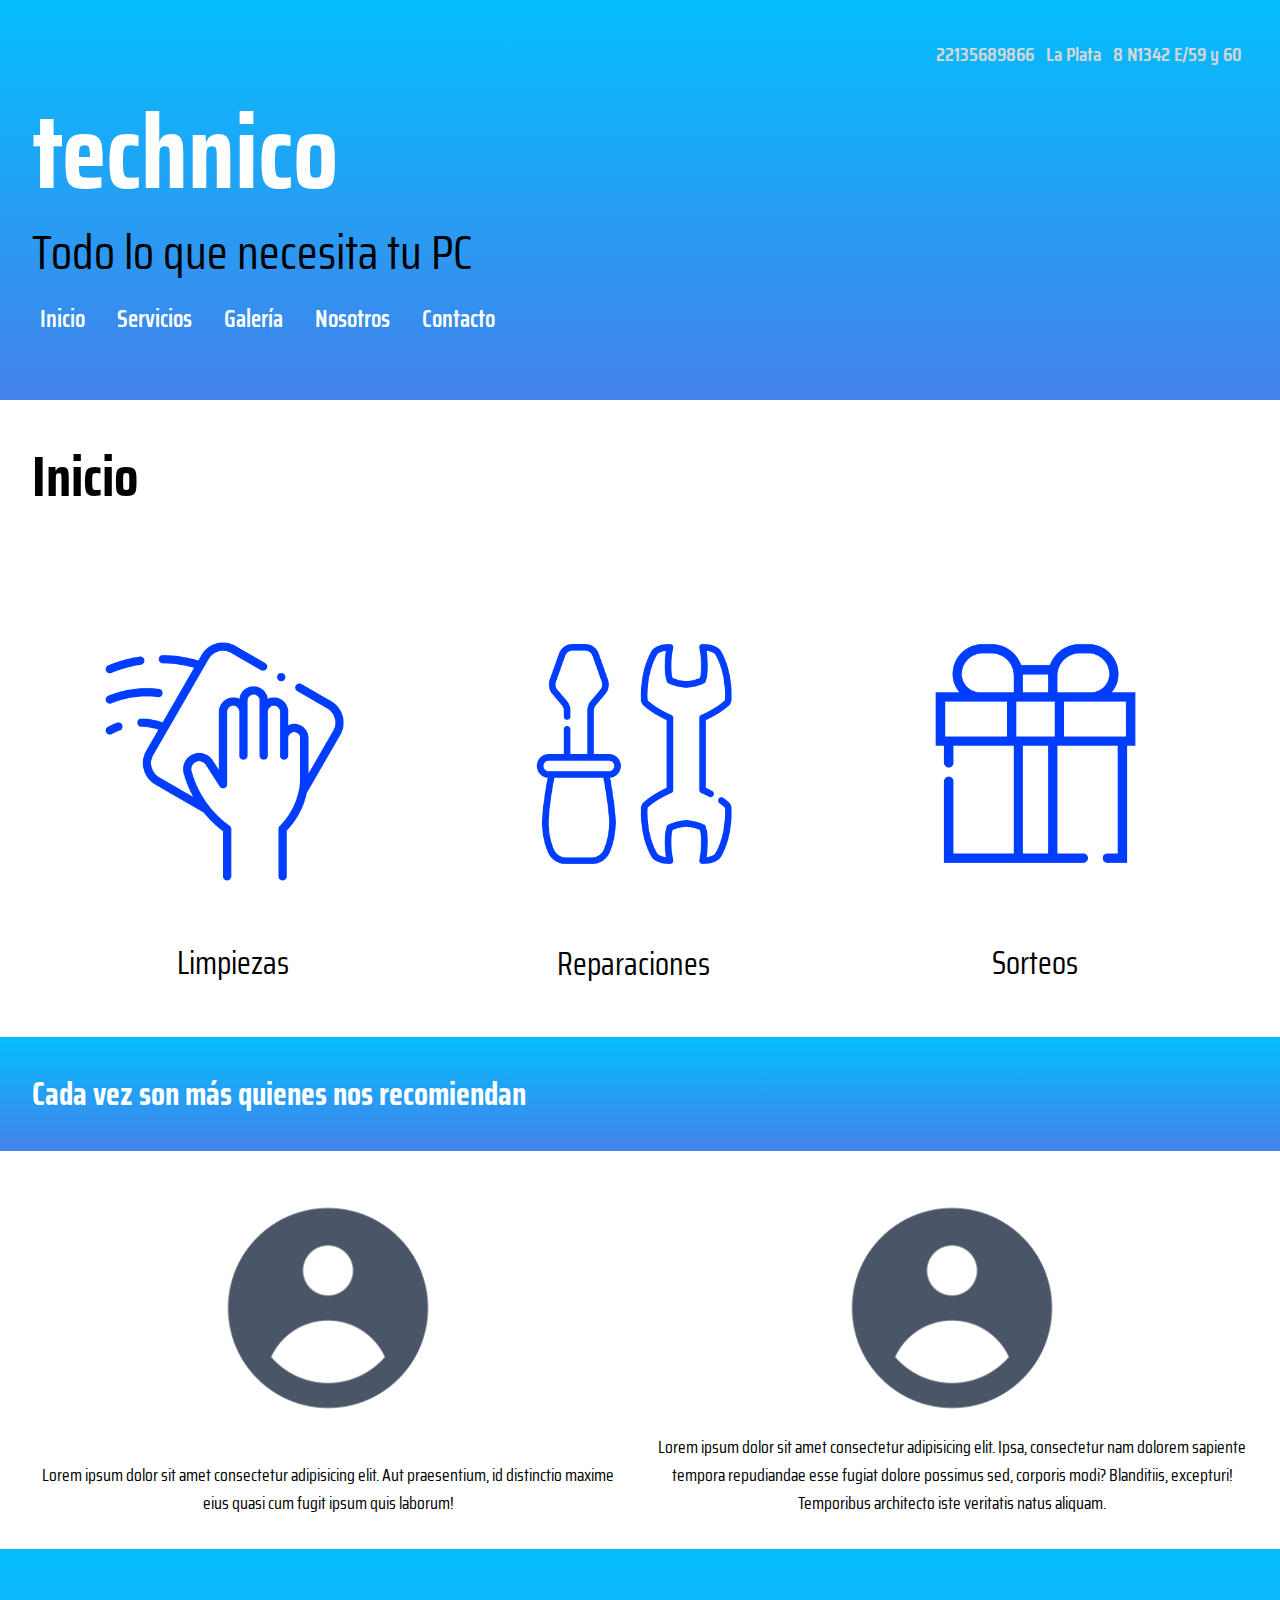
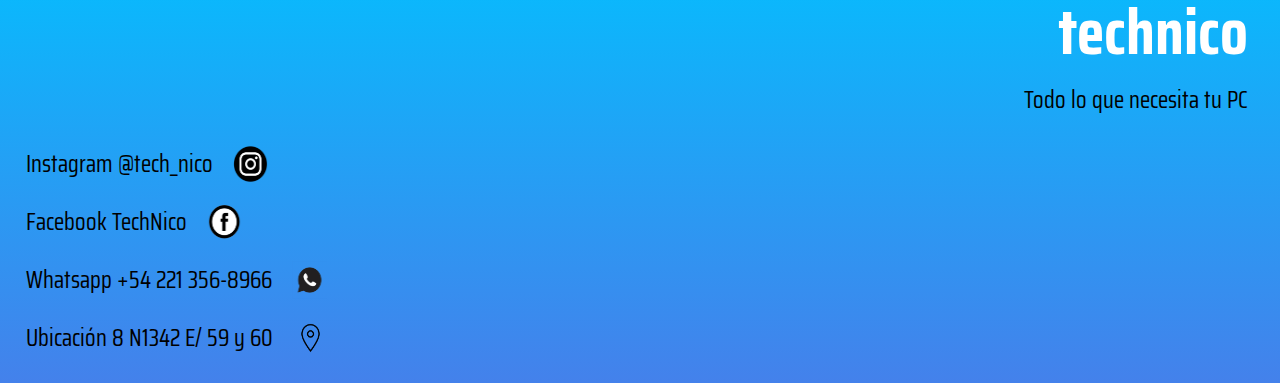
==== index.html @ f0f7a02b "Inicio del proyecto" ====
<!DOCTYPE html>
<html lang="es">
  <head>
    <meta charset="UTF-8" />
    <meta http-equiv="X-UA-Compatible" content="IE=edge" />
    <meta name="viewport" content="width=device-width, initial-scale=1.0" />
    <title>TechNico</title>
    <link rel="preconnect" href="https://fonts.googleapis.com" />
    <link rel="preconnect" href="https://fonts.gstatic.com" crossorigin />
    <link
      href="https://fonts.googleapis.com/css2?family=Saira+Condensed:wght@600;900&display=swap"
      rel="stylesheet"
    />
    <link rel="stylesheet" href="./css/style.css" />
    <link
      rel="shortcut icon"
      href="./media/icono.png"
      type="image/x-icon"
    />
  </head>

  <body>
    <header id="header">
      <div class="header__contacto">
        <span> 22135689866 </span> <span> La Plata </span>
        <span> 8 N1342 E/59 y 60 </span>
      </div>

      <p class="titulo">technico</p>
      <p class="subtit">Todo lo que necesita tu PC</p>

      <nav class="menu">
        <ul>
          <li>
            <a href="./index.html"> Inicio </a>
          </li>

          <li>
            <a href="./pages/servicios.html"> Servicios </a>
          </li>

          <li>
            <a href="./pages/galeria.html"> Galería </a>
          </li>

          <li>
            <a href="./pages/nosotros.html"> Nosotros </a>
          </li>

          <li>
            <a href="./pages/contacto.html"> Contacto </a>
          </li>
        </ul>
      </nav>
    </header>

    <main>
      <section>
        <article id="informatico">
          <h1>Inicio</h1>

          <div class="informatico__caja">
            <div class="informatico__img">
              <img src="./media/limp1.jpg" alt="Limpieza" />

              <span> Limpiezas </span>
            </div>

            <div class="informatico__img">
              <img src="./media/rep1.jpg" alt="Reparaciones" />

              <span> Reparaciones </span>
            </div>

            <div class="informatico__img">
              <img src="./media/sorteos.jpg" alt="Sorteos" />

              <span> Sorteos </span>
            </div>
          </div>
        </article>
      </section>

      <section id="experiencia">
        <article>
          <h2 >Cada vez son más quienes nos recomiendan</h2>

          <div class="experiencia__caja">
            <div class="experiencia__img">
              <img src="./media/person.png" alt="Persona 1" />

              <p>
                Lorem ipsum dolor sit amet consectetur adipisicing elit. Aut
                praesentium, id distinctio maxime eius quasi cum fugit ipsum
                quis laborum!
              </p>
            </div>

            <div class="experiencia__img">
              <img src="./media/person.png" alt="Persona 2" />

              <p>
                Lorem ipsum dolor sit amet consectetur adipisicing elit. Ipsa,
                consectetur nam dolorem sapiente tempora repudiandae esse fugiat
                dolore possimus sed, corporis modi? Blanditiis, excepturi!
                Temporibus architecto iste veritatis natus aliquam.
              </p>
            </div>
          </div>
        </article>
      </section>
    </main>

    <footer id="pie">
      <p class="pie--titulo">technico</p>

      <p class="pie--sub">Todo lo que necesita tu PC</p>

      <div class="pie--contacto">
        <span>Instagram @tech_nico </span>

        <img src="./media/ig.png" alt="instagram" />
      </div>

      <div class="pie--contacto">
        <span>Facebook TechNico </span>

        <img src="./media/fb.png" alt="facebook" />
      </div>

      <div class="pie--contacto">
        <span>Whatsapp +54 221 356-8966 </span>

        <img src="./media/wsp.png" alt="whatsapp" />
      </div>

      <div class="pie--contacto">
        <span>Ubicación 8 N1342 E/ 59 y 60 </span>

        <img src="./media/ubicacion.png" alt="La Plata" />
      </div>
    </footer>
  </body>
</html>
---- css/style.css ----
/* ------------ Aplicable para todos los html ----------- */

* { margin: 0;
    padding: 0;
    box-sizing: border-box;
    font-family: 'Saira Condensed', sans-serif;
    }


    #header 
    {
        background-image: linear-gradient(to top, #4481eb 0%, #04befe 100%);
        width: 100%;
        height: 550px;
        padding: 1rem;
       }
    
    .titulo {
      color:#ffffff ;
     font-weight: bolder;
     font-size: 6rem;
     display: flex;
     flex-flow: row nowrap;
     justify-content: center;
     align-items: start;
     height: 150px;
     width: 100%;
     padding: 1rem;
       }
   
       .subtit {
           font-size: 2rem;
           padding: 0.5rem;
           display: flex;
           flex-flow: row nowrap;
           flex-direction: column;
           align-items: center;
       }
   
       .header__contacto {
           font-weight: 600;
           font-size: 1.25rem;  
           padding: 1rem;
           color: #d6d6d6;
           display: flex;
           justify-content: space-between;
       }
   
       
       .menu {
           font-weight: 600;
           font-size: 1.5rem;
           padding: 0.5rem;
           display: flex;
           justify-content: center;
           color: #d6d6d6;
   
          }
   
   .menu ul {
   padding: 1rem ;
   list-style: none;
   text-align: center;
   
   }

   .menu li a {
    text-decoration: none;
    color: #ffffff;
        }

       




    @media(min-width:1024px) { 


        #header 
        {
            background-image: linear-gradient(to top, #4481eb 0%, #04befe 100%);
            width: 100%;
            height: 400px;
            padding: 1rem;
           }
        
        .titulo {
          color:#ffffff ;
         font-weight: bolder;
         font-size: 6.5rem;
         display: flex;
         flex-flow: row nowrap;
         align-items: center;
         justify-content: flex-start;
         height: 120px;
         width: 100%;
           }
       
           .subtit {
               font-size: 3rem;
               display: flex;
               flex-flow: row nowrap;
               align-items: center;
               justify-content: flex-start;
               padding: 1rem;
               height: 80px;
           }
       
           .header__contacto {
               font-weight: 600;
               font-size: 1.25rem;
               text-align:right ;
               display: flex;
               align-items: center;
               justify-content: end;
               padding: 1rem;
               color: #d6d6d6;
               
           }
       
           .header__contacto span {
               margin: 6px;
           }
           
           .menu {
               font-weight: 600;
               font-size: 1.5rem;
               height: 100px;
               color: #d6d6d6;
       
              }
        
            .menu ul  {

                display: flex;
                flex-flow: row wrap;
                justify-content: start;
                width: 100%;
                padding: 0;
            
            }

           .menu li {
          list-style-type:none;}

       
           .menu li a {
            
       text-decoration: none;
       color: #ffffff;
       padding: 1rem;
           }

    }

   

/*   -------------------------  FOOTER ----------------------- */

@media (max-width: 480px) {
#pie {
    list-style-type:none;   
     padding: 1rem;
     background-image: linear-gradient(to top, #4481eb 0%, #04befe 100%);
       }
       
       .pie--titulo {
       font-size: 3.5rem;
       color: white;
       font-weight: bolder;
       height: 100px;
       width: 100%;
       padding: 1rem;
       text-align: center;
       
       }
       
   .pie--sub {
      display: flex;
      flex-direction: column;
      align-items: center;
      padding: 1rem;
      font-size: 2rem;
   
    }
   
    .pie--contacto {
   display: flex;
align-items: center;
justify-content: center;
    }
  
    .pie--contacto img {
   max-width: 35px;
   margin: 10px;
    }
}

    @media(min-width:1024px) {

    #pie {
        list-style-type:none;
          font-size: 1.5rem;
          padding: 1rem;
          background-image: linear-gradient(to top, #4481eb 0%, #04befe 100%);           }
           
           .pie--titulo {
           font-size: 4rem;
           color: white;
           font-weight: bolder;
           height: 100px;
           width: 100%;
           padding: 1rem;
           display: flex;
           justify-content: end;
           
           }
           
       .pie--sub {
          display: flex;
          justify-content: end;
          text-align: end;
          align-items: center;
          padding: 1rem;

        }
       
        .pie--contacto {
       display: flex;
       flex-flow: row wrap;
        }

        .pie--contacto span {
            display: flex;
         align-items: center;
         justify-content: end;
         margin: 10px;
        }
        .pie--contacto img {
       max-width: 35px;
       margin: 10px; }
       
        }

 
/* ////////////////////// PÁGINAS /////////////////
 */

 /* ------------- inicio --------------- */

#informatico {
    padding: 1rem;
}

#informatico h1 {
    font-size: 3.5rem;
    padding: 1rem;
    display: flex;
    flex-flow: row nowrap;
    align-items: center;
    justify-content:center;
    
}

.informatico__caja

{
    display: flex;
flex-flow: column wrap;
padding: 1rem;
align-content: center;
text-align: center;
}


.informatico__img {
    padding: 1rem;
    display: flex;
flex-direction: column;
font-size: 2rem;
text-align: center ; 
max-width: 100%;

}

#experiencia h2 {
    font-size: 2rem;
    padding: 1rem;
    display: flex;
    flex-flow: row nowrap;
    align-items: center;
    justify-content:center;
    text-align: center;
    background-image: linear-gradient(to top, #4481eb 0%, #04befe 100%);
    color: #ffffff;
    
}


.experiencia__caja

{
    display: flex;
flex-flow: row wrap;
padding: 1rem;
justify-content: center;
align-content: center;

}


.experiencia__img {
    padding: 1rem;
    display: flex;
flex-direction: column;
font-size: 1rem;
text-align: center ; 
max-width: 70%;

}

@media (min-width:1024px) {

    #informatico {
        padding: 1rem;
    }
    
    #informatico h1 {
        font-size: 3.5rem;
        padding: 1rem;
        display: flex;
        flex-flow: row nowrap;
        align-items: center;
        justify-content:start;
        height: 100%;
        
    }
    
    .informatico__caja
    
    {
        display: flex;
    flex-flow: row wrap;
    padding: 1rem;
    align-content: center;
    text-align: center;
    }
    
    
    .informatico__img {
        padding: 1rem;
        display: flex;
    flex-direction: column;
    font-size: 2rem;
    text-align: center ; 
    max-width: 33%;
    
    }
    
    #experiencia h2 {
        font-size: 2rem;
        padding: 2rem;
        display: flex;
        flex-flow: row nowrap;
        align-items: center;
        justify-content:start;
        background-image: linear-gradient(to top, #4481eb 0%, #04befe 100%);
        color: #ffffff;
        
    }
    
    
    .experiencia__caja
    
    {
        display: flex;
    flex-flow: row wrap;
    padding: 1rem;
    justify-content: space-evenly;
    align-content: center;
    
    }
    
    
    .experiencia__img {
        padding: 1rem;
        display: flex;
flex-flow: column wrap;        
align-items: center;
        justify-content: space-between;
    font-size: 1.1rem;
    max-width: 50%;
    
    }
    .experiencia__img img {

        max-width: 250px;
    }
}

 /* ------------- servicios --------------- */

 #servicios h1 {
    font-size: 3rem;
    padding: 1rem;
    display: flex;
    flex-direction: column;
    text-align: center;
    
}

.servicios__caja

{
    display: flex;
flex-flow: column wrap;
padding: 1rem;
justify-content: center;

}

#servicios img 
{
    max-width: 100%;
    padding: 1rem;
}

@media (min-width: 1024px) {

    #servicios h1 {
        font-size: 3rem;
        padding: 2rem;
        display: flex;
        flex-direction: row;
        justify-content: start;
        align-content: center;

        
    }
    
    .servicios__caja
    
    {
        display: flex;
    flex-flow: row wrap;
    padding: 1rem;
    justify-content: space-evenly;
    
    }
    
    #servicios img 
    {
        max-width: 50%;
        padding: 1rem;
    }



}

 /* ------------- galeria --------------- */
 

#galeria h1 {
    font-size: 3rem;
    padding: 1rem;
   display: flex; 
   justify-content: center;    
  
}

#galeria img {
    max-width: 100%;
}

#galeria video {

    max-width: 100%;

}

.galeria__video {
display: flex;
padding: 1rem;
flex-direction: column;
justify-content: center;
align-items: center;
height: 380px;
}

.galeria__img1 {
grid-area: vertical1;
    max-width:  100%;
    display: flex;
    flex-direction: column;
    justify-content: center;
    align-items: center;
    padding: 1rem;
}

.galeria__img2 {
    grid-area: vertical2;
        max-width: 100%;
        display: flex;
flex-direction: column;
justify-content: center;
align-items: center;
padding: 1rem;

    }

.galeria__img3 {
 grid-area: vertical3;
            max-width:  100%; 
            display: flex;
flex-direction: column;
justify-content: center;
align-items: center;
padding: 1rem;

}


.galeria__img4 {
    grid-area: horizon1;
    max-width:  100%;
    display: flex;
    flex-direction: column;
justify-content: center;
align-items: center;
padding: 1rem;

}
.galeria__img5 {
    grid-area: horizon2;
    max-width: 100%;
    display: flex;
    flex-direction: column;
justify-content: center;
align-items: center;
padding: 1rem;

}


 @media (min-width:1024px) {

    #galeria {

        display: grid;
        overflow: hidden;
        width: 100%;
        row-gap: 40px;
        grid-template-areas: 
        "titulo titulo titulo"
        "video video vertical1"
        "video video vertical2"
        "horizon1 horizon2 vertical3";     
    }
    
    #galeria img {
    
        max-width: 400px;
    }
    
    #galeria h1 {
        grid-area:titulo;
        font-size: 3rem;
        padding: 2rem;
       display: flex; 
       justify-content: start;    
      
    }
    
    .galeria__video {
    grid-area: video;
    display: flex;
    padding: 2rem;
    flex-direction: column;
    justify-content: center;
    align-items: center;
    }
    
    .galeria__img1 {
    grid-area: vertical1;
        max-width:  100%;
        display: flex;
        flex-direction: column;
        justify-content: center;
        align-items: center;
        padding: 1rem;
    }
    
    .galeria__img2 {
        grid-area: vertical2;
            max-width: 100%;
            display: flex;
    flex-direction: column;
    justify-content: center;
    align-items: center;
    padding: 1rem;

        }
    
    .galeria__img3 {
     grid-area: vertical3;
                max-width:  100%; 
                display: flex;
    flex-direction: column;
    justify-content: center;
    align-items: center;
    padding: 1rem;

}
    
    
    .galeria__img4 {
        grid-area: horizon1;
        max-width:  100%;
        display: flex;
        flex-direction: column;
    justify-content: center;
    align-items: center;
    padding: 1rem 0.5rem;
    
    }
    .galeria__img5 {
        grid-area: horizon2;
        max-width: 100%;
        display: flex;
        flex-direction: column;
    justify-content: center;
    align-items: center;
    padding: 1rem 0.5rem;
    
    }


 }
 
 
 /* ------------- nosotros --------------- */



.nosotros h1 
{
    font-size: 3rem;
    padding: 1rem;
    display: flex;
    flex-flow: row nowrap;
    align-items: center;
    justify-content:center;


}

.nosotros h2 {

        font-size: 2rem;
        padding:1rem;
        display: flex;
        flex-flow: column wrap;
      align-items: center;
        justify-content:center;
        background-image: linear-gradient(to top, #4481eb 0%, #04befe 100%);
        color: #ffffff;
    
}



.nosotros p {

    display: flex;
    flex-direction: column;
    font-size: 1.1rem;
    text-align:justify ;
    padding: 1rem;
}


@media (min-width:1024px) {


    .nosotros h1 
    {
        font-size: 3rem;
        padding: 2rem;
        display: flex;
        flex-flow: row nowrap;
        align-items: center;
        justify-content:start;
    
    
    }
    
    .nosotros h2 {
    
            font-size: 2rem;
            padding:1rem;
            display: flex;
            flex-flow: row nowrap;
          align-items: center;
            justify-content:center;
        
    }
    
    
    
    .nosotros p {
    
        display: flex;
        flex-direction: column;
        font-size: 1.5rem;
        text-align:justify ;
        padding: 1rem 2.25rem 2rem 2.25rem;
    }
    

}


  /* ------------- contacto --------------- */


  .contacto h1 {

    font-size: 2rem;
    padding:1rem;
    display: flex;
    flex-flow: column wrap;
  align-items: center;

}

.contacto form {
    display: flex;
    flex-flow: column wrap;
    align-items: center;
    padding: 1rem;

}

.contacto__datos {

padding: 1rem;
    display: flex;
flex-direction: column;
font-size: 2.5rem;
text-align: center ; 
}

@media (min-width:1024px) {

    .contacto h1 {

        font-size: 2rem;
        padding:2rem 2.25rem;
        display: flex;
        flex-flow: row nowrap;
      align-items: center;
        justify-content:center;
    
    }
    
    .contacto form {
        display: flex;
        flex-flow: row wrap;
        justify-content: center;
        padding: 1rem;
    
    }
    
    .contacto__datos {
    
    padding-left: 0.5rem;
        display: flex;
    flex-direction: column;
    font-size: 2.5rem;
    text-align: center ; 
    }


}
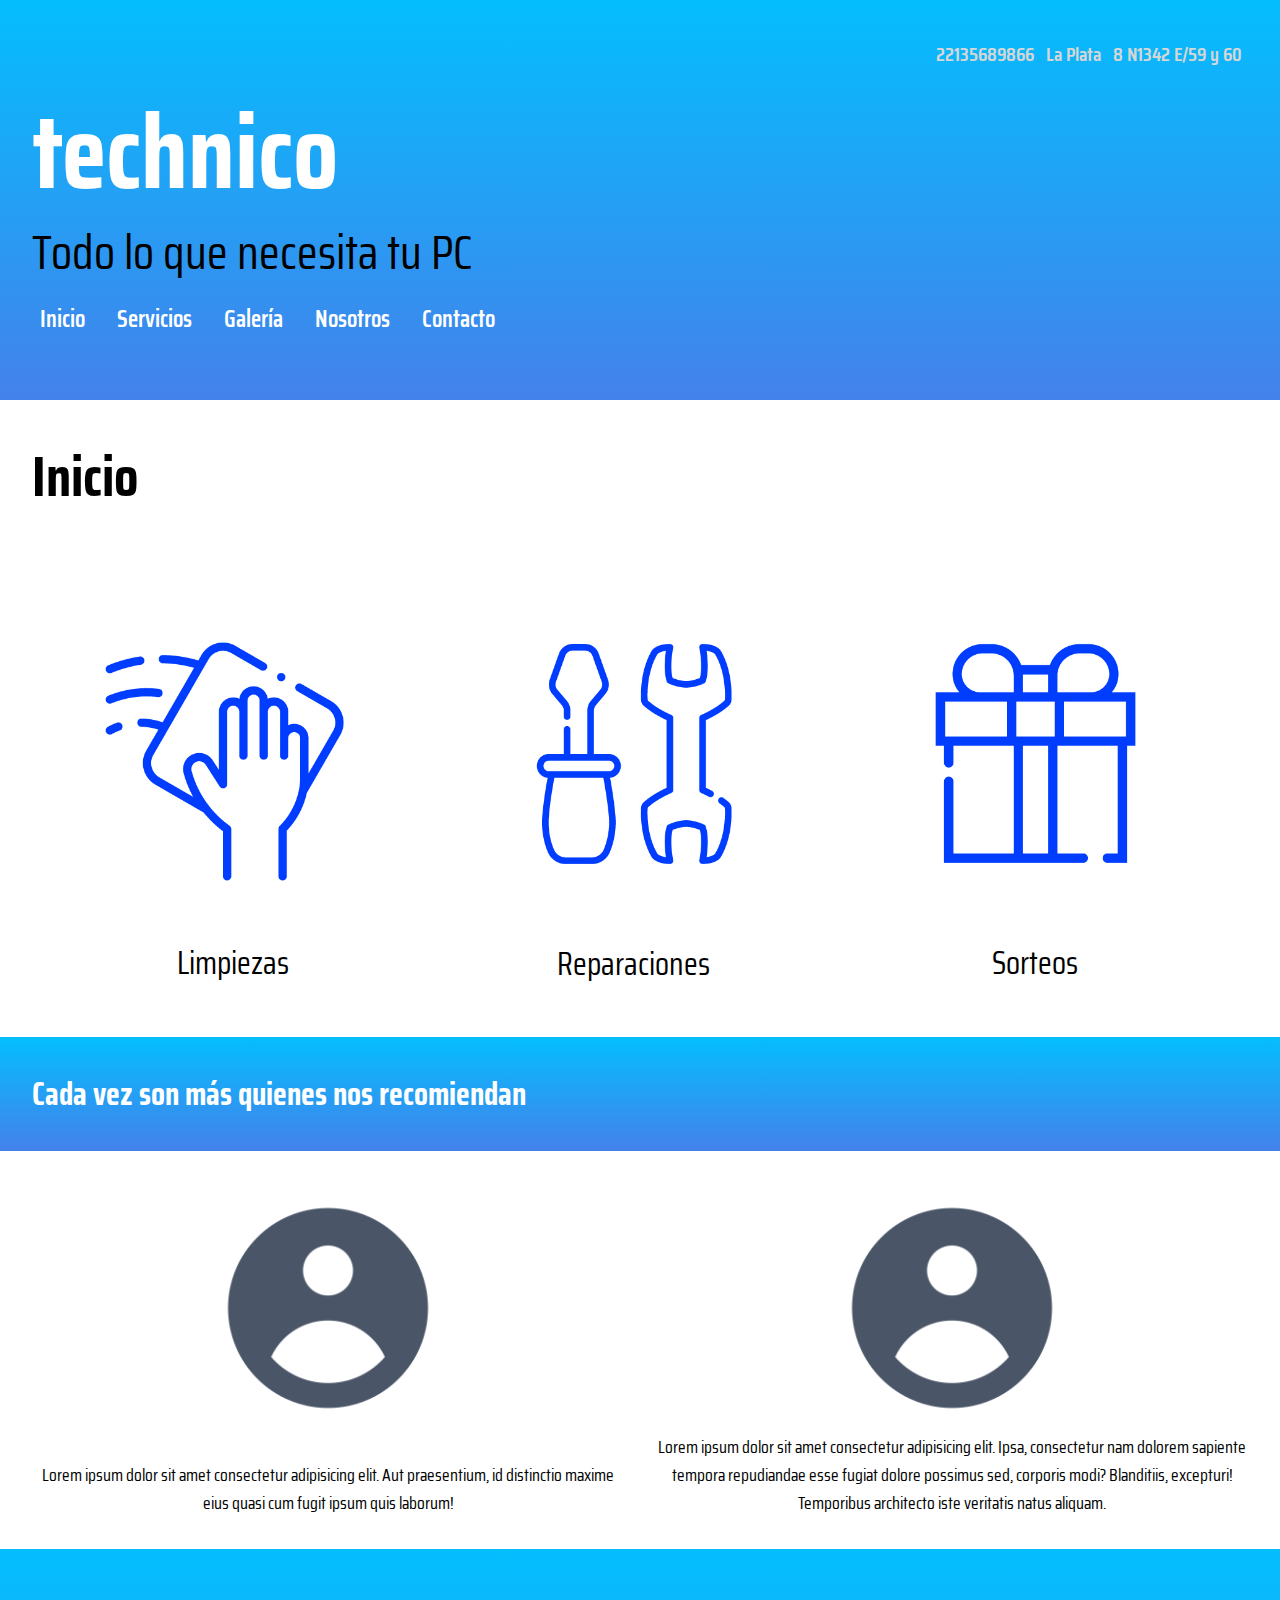
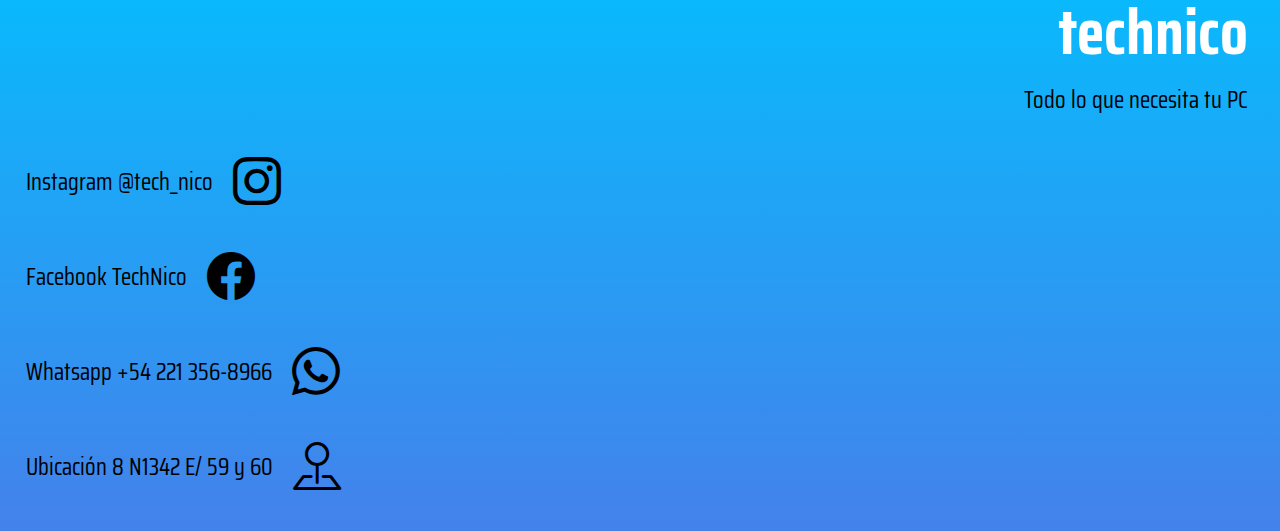
==== commit ffa4b0ad: "Antes del bootstrap" ====
--- a/index.html
+++ b/index.html
@@ -9,8 +9,8 @@
     <link rel="preconnect" href="https://fonts.gstatic.com" crossorigin />
     <link
       href="https://fonts.googleapis.com/css2?family=Saira+Condensed:wght@600;900&display=swap"
-      rel="stylesheet"
-    />
+      rel="stylesheet" />
+      <link rel="stylesheet" href="https://cdn.jsdelivr.net/npm/bootstrap-icons@1.8.3/font/bootstrap-icons.css">
     <link rel="stylesheet" href="./css/style.css" />
     <link
       rel="shortcut icon"
@@ -119,25 +119,25 @@
       <div class="pie--contacto">
         <span>Instagram @tech_nico </span>
 
-        <img src="./media/ig.png" alt="instagram" />
+        <i class="bi-instagram"></i>
       </div>
 
       <div class="pie--contacto">
         <span>Facebook TechNico </span>
 
-        <img src="./media/fb.png" alt="facebook" />
+        <i class="bi-facebook"></i>
       </div>
 
       <div class="pie--contacto">
         <span>Whatsapp +54 221 356-8966 </span>
 
-        <img src="./media/wsp.png" alt="whatsapp" />
+        <i class="bi-whatsapp"></i>
       </div>
 
       <div class="pie--contacto">
         <span>Ubicación 8 N1342 E/ 59 y 60 </span>
 
-        <img src="./media/ubicacion.png" alt="La Plata" />
+        <i class="bi-pin-map"></i>
       </div>
     </footer>
   </body>
--- a/css/style.css
+++ b/css/style.css
@@ -238,8 +238,8 @@
          justify-content: end;
          margin: 10px;
         }
-        .pie--contacto img {
-       max-width: 35px;
+        .pie--contacto i {
+       font-size: 3rem;
        margin: 10px; }
        
         }
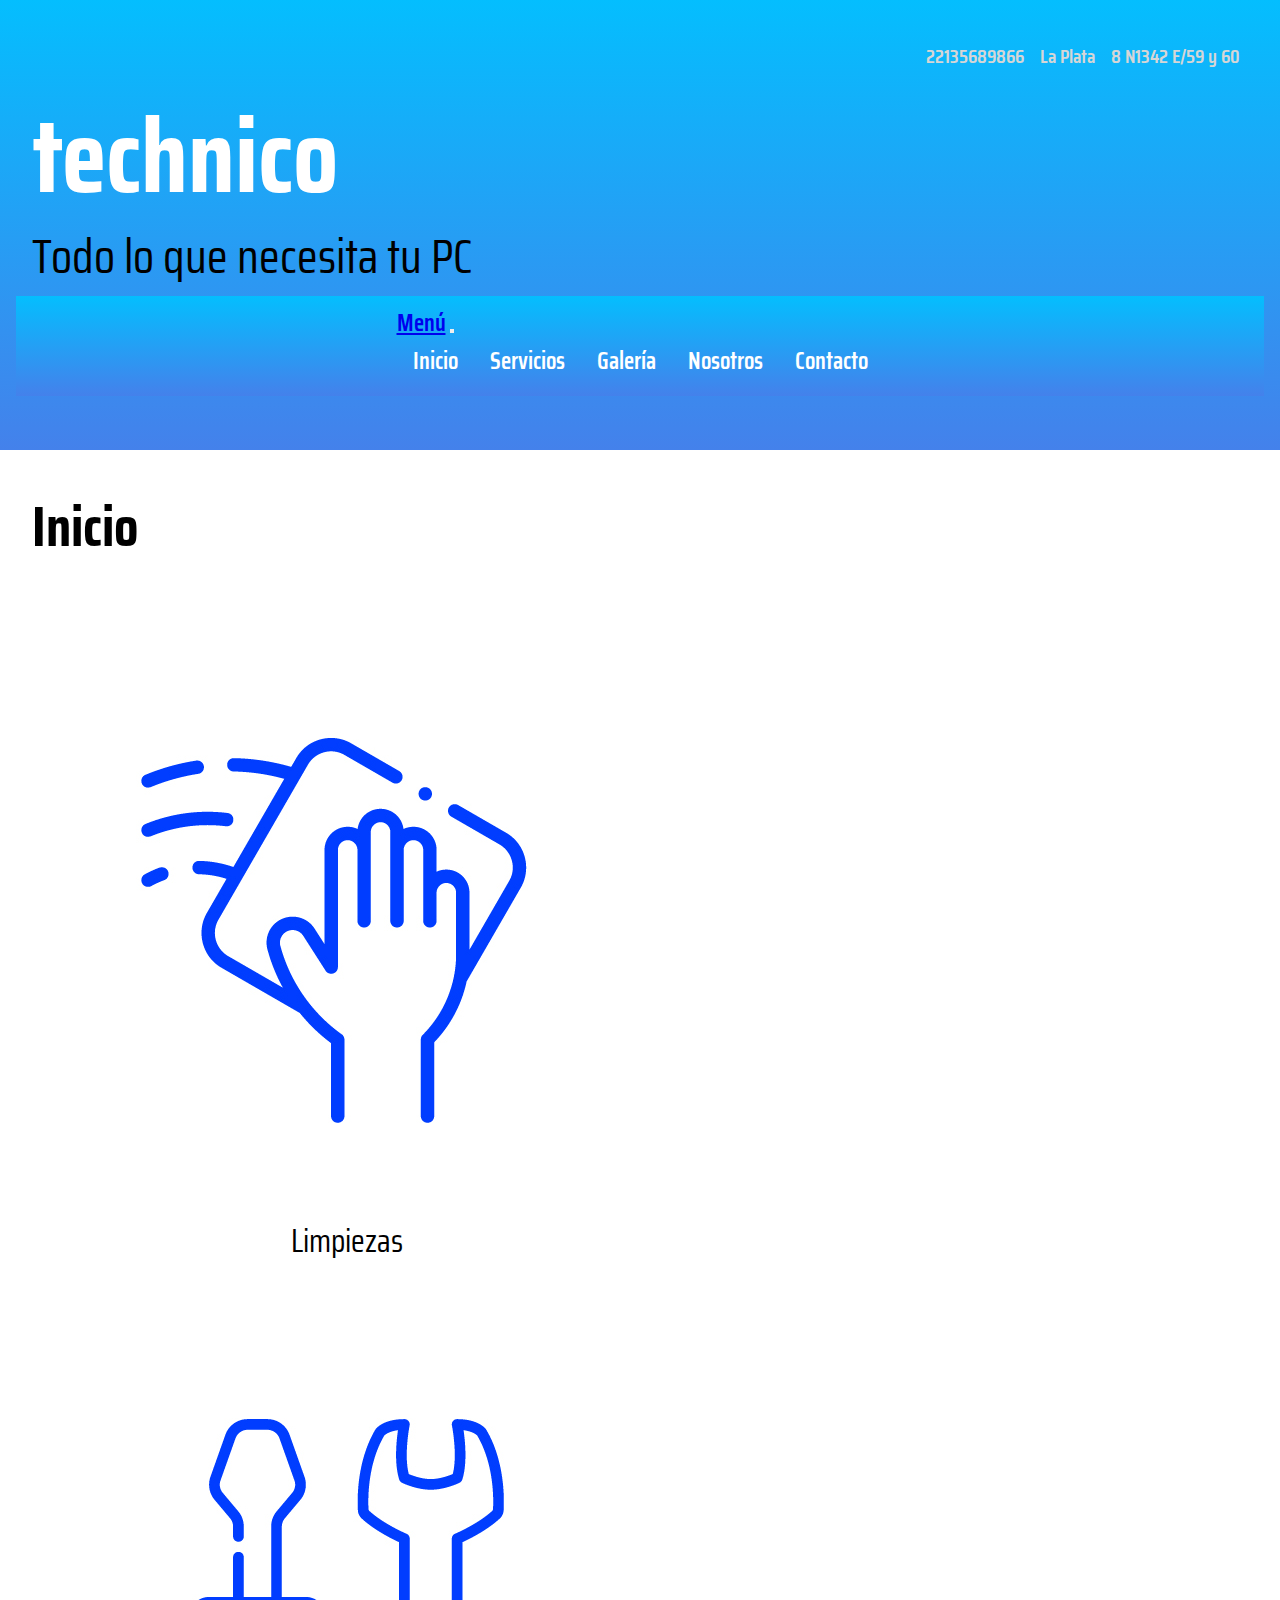
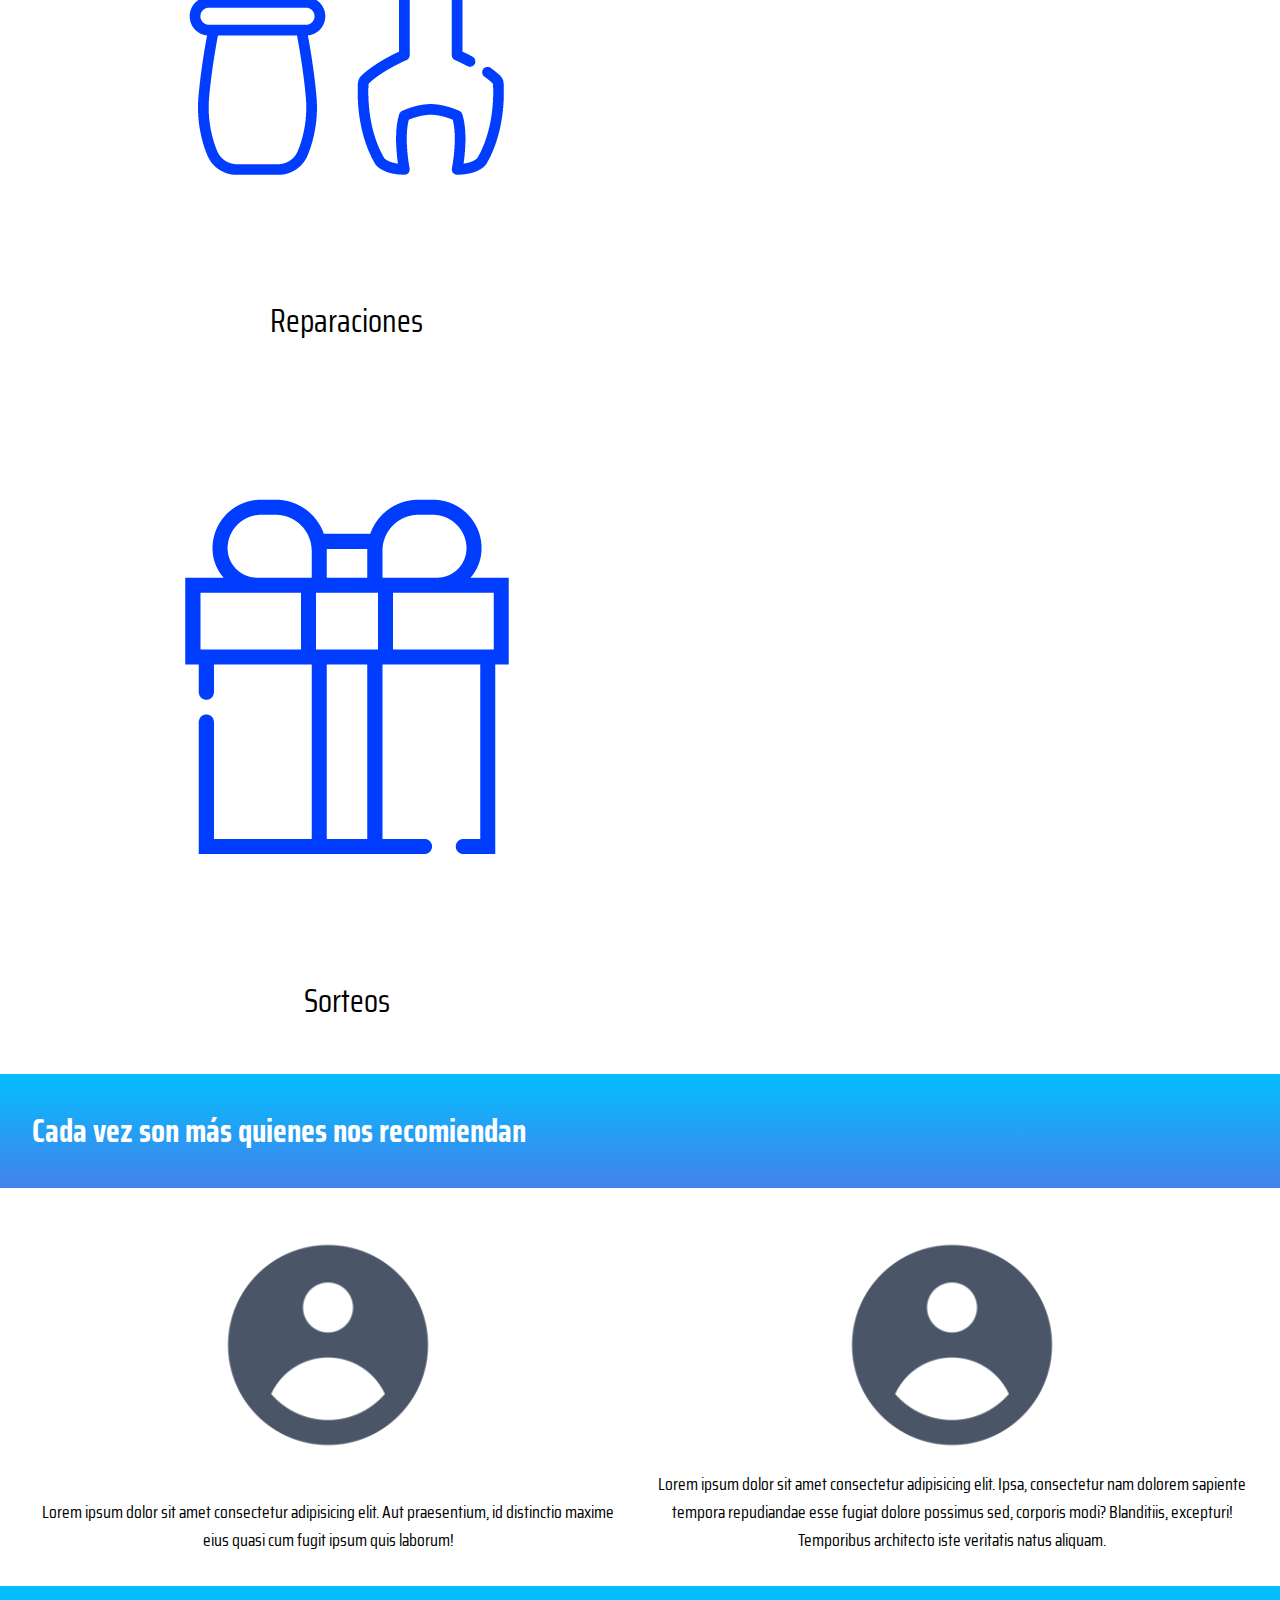
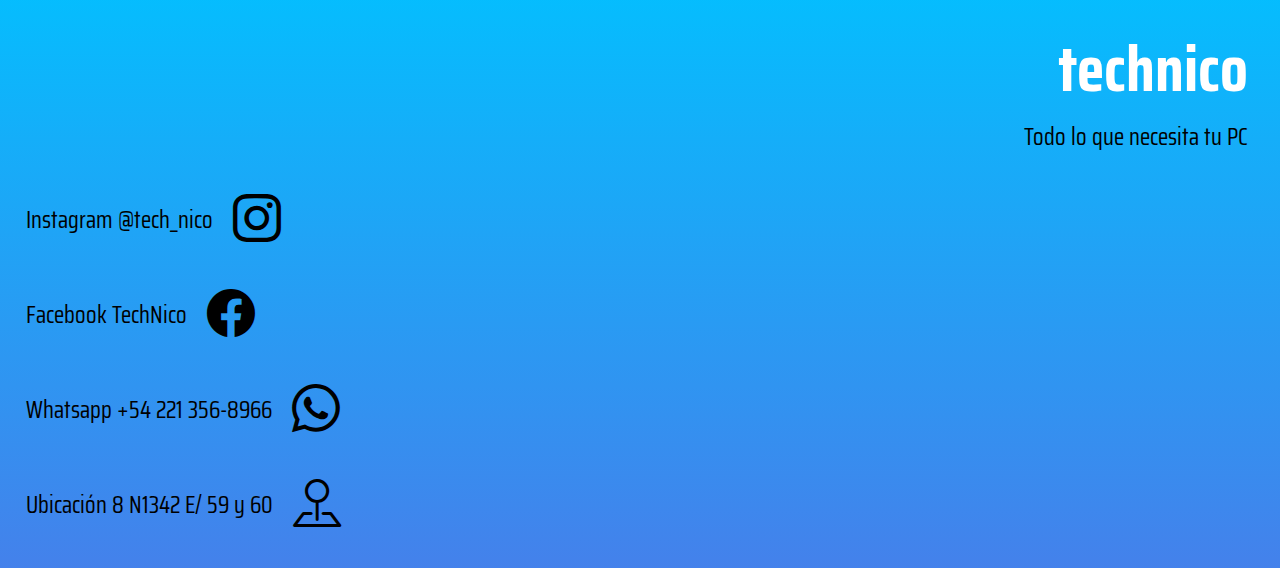
==== commit 0a8cae20: "Prueba bootstrap" ====
--- a/index.html
+++ b/index.html
@@ -7,11 +7,12 @@
     <title>TechNico</title>
     <link rel="preconnect" href="https://fonts.googleapis.com" />
     <link rel="preconnect" href="https://fonts.gstatic.com" crossorigin />
+      <link rel="stylesheet" href="https://cdn.jsdelivr.net/npm/bootstrap-icons@1.8.3/font/bootstrap-icons.css">
+      <link href="https://cdn.jsdelivr.net/npm/bootstrap@5.2.0-beta1/dist/css/bootstrap.min.css" rel="stylesheet" integrity="sha384-0evHe/X+R7YkIZDRvuzKMRqM+OrBnVFBL6DOitfPri4tjfHxaWutUpFmBp4vmVor" crossorigin="anonymous">
+    <link rel="stylesheet" href="./css/style.css" />
     <link
-      href="https://fonts.googleapis.com/css2?family=Saira+Condensed:wght@600;900&display=swap"
-      rel="stylesheet" />
-      <link rel="stylesheet" href="https://cdn.jsdelivr.net/npm/bootstrap-icons@1.8.3/font/bootstrap-icons.css">
-    <link rel="stylesheet" href="./css/style.css" />
+    href="https://fonts.googleapis.com/css2?family=Saira+Condensed:wght@600;900&display=swap"
+    rel="stylesheet" />
     <link
       rel="shortcut icon"
       href="./media/icono.png"
@@ -20,46 +21,55 @@
   </head>
 
   <body>
-    <header id="header">
-      <div class="header__contacto">
+    <header class="container-fluid header">
+
+
+      <div class="container contacto">
         <span> 22135689866 </span> <span> La Plata </span>
         <span> 8 N1342 E/59 y 60 </span>
       </div>
 
+
       <p class="titulo">technico</p>
       <p class="subtit">Todo lo que necesita tu PC</p>
 
-      <nav class="menu">
-        <ul>
-          <li>
-            <a href="./index.html"> Inicio </a>
-          </li>
+      <nav class="navbar navbar-expand-lg bg-light menu">
+        <div class="container-fluid">
+          <a class="navbar-brand" href="#">Menú</a>
+          <button class="navbar-toggler" type="button" data-bs-toggle="collapse" data-bs-target="#navbarNav" aria-controls="navbarNav" aria-expanded="false" aria-label="Toggle navigation">
+            <span class="navbar-toggler-icon"></span>
+          </button>
+          <div class="collapse navbar-collapse" id="navbarNav">
+            <ul class="navbar-nav">
+              <li class="nav-item">
+                <a class="nav-link active" aria-current="page" href="./index.html">Inicio</a>
+              </li>
+              <li class="nav-item">
+                <a class="nav-link" href="./pages/servicios.html">Servicios</a>
+              </li>
+              <li class="nav-item">
+                <a class="nav-link" href="./pages/galeria.html">Galería</a>
+              </li>
+              <li class="nav-item">
+                <a class="nav-link" href="./pages/nosotros.html">Nosotros</a>
+              </li>
+              <li class="nav-item">
+                <a class="nav-link" href="./pages/contacto.html">Contacto</a>
+              </li>
+            </ul>
+          </div>
+        </div>
+      </nav>
 
-          <li>
-            <a href="./pages/servicios.html"> Servicios </a>
-          </li>
-
-          <li>
-            <a href="./pages/galeria.html"> Galería </a>
-          </li>
-
-          <li>
-            <a href="./pages/nosotros.html"> Nosotros </a>
-          </li>
-
-          <li>
-            <a href="./pages/contacto.html"> Contacto </a>
-          </li>
-        </ul>
-      </nav>
     </header>
 
     <main>
       <section>
-        <article id="informatico">
+        <article class="container-fluid informatico">
           <h1>Inicio</h1>
 
           <div class="informatico__caja">
+
             <div class="informatico__img">
               <img src="./media/limp1.jpg" alt="Limpieza" />
 
@@ -81,7 +91,7 @@
         </article>
       </section>
 
-      <section id="experiencia">
+      <section class="container-fluid experiencia">
         <article>
           <h2 >Cada vez son más quienes nos recomiendan</h2>
 
@@ -111,7 +121,7 @@
       </section>
     </main>
 
-    <footer id="pie">
+    <footer class="container-fluid pie">
       <p class="pie--titulo">technico</p>
 
       <p class="pie--sub">Todo lo que necesita tu PC</p>
@@ -140,5 +150,6 @@
         <i class="bi-pin-map"></i>
       </div>
     </footer>
+    <script src="https://cdn.jsdelivr.net/npm/bootstrap@5.2.0-beta1/dist/js/bootstrap.bundle.min.js" integrity="sha384-pprn3073KE6tl6bjs2QrFaJGz5/SUsLqktiwsUTF55Jfv3qYSDhgCecCxMW52nD2" crossorigin="anonymous"></script>
   </body>
 </html>
--- a/css/style.css
+++ b/css/style.css
@@ -8,11 +8,11 @@
     }
 
 
-    #header 
+    .header
     {
         background-image: linear-gradient(to top, #4481eb 0%, #04befe 100%);
         width: 100%;
-        height: 550px;
+        height: 450px;
         padding: 1rem;
        }
     
@@ -38,15 +38,18 @@
            align-items: center;
        }
    
-       .header__contacto {
+       .contacto {
            font-weight: 600;
            font-size: 1.25rem;  
            padding: 1rem;
            color: #d6d6d6;
            display: flex;
-           justify-content: space-between;
+           justify-content: end;
        }
-   
+   .contacto span {
+
+    margin: 0.5rem;
+   }
        
        .menu {
            font-weight: 600;
@@ -54,7 +57,7 @@
            padding: 0.5rem;
            display: flex;
            justify-content: center;
-           color: #d6d6d6;
+           background-image: linear-gradient(to top, #4481eb 0%, #04befe 100%);
    
           }
    
@@ -160,7 +163,7 @@
 /*   -------------------------  FOOTER ----------------------- */
 
 @media (max-width: 480px) {
-#pie {
+.pie {
     list-style-type:none;   
      padding: 1rem;
      background-image: linear-gradient(to top, #4481eb 0%, #04befe 100%);
@@ -200,7 +203,7 @@
 
     @media(min-width:1024px) {
 
-    #pie {
+    .pie {
         list-style-type:none;
           font-size: 1.5rem;
           padding: 1rem;
@@ -323,11 +326,11 @@
 
 @media (min-width:1024px) {
 
-    #informatico {
+    .informatico {
         padding: 1rem;
     }
     
-    #informatico h1 {
+    .informatico h1 {
         font-size: 3.5rem;
         padding: 1rem;
         display: flex;
@@ -355,11 +358,11 @@
     flex-direction: column;
     font-size: 2rem;
     text-align: center ; 
-    max-width: 33%;
-    
-    }
-    
-    #experiencia h2 {
+   
+    
+    }
+    
+    .experiencia h2 {
         font-size: 2rem;
         padding: 2rem;
         display: flex;
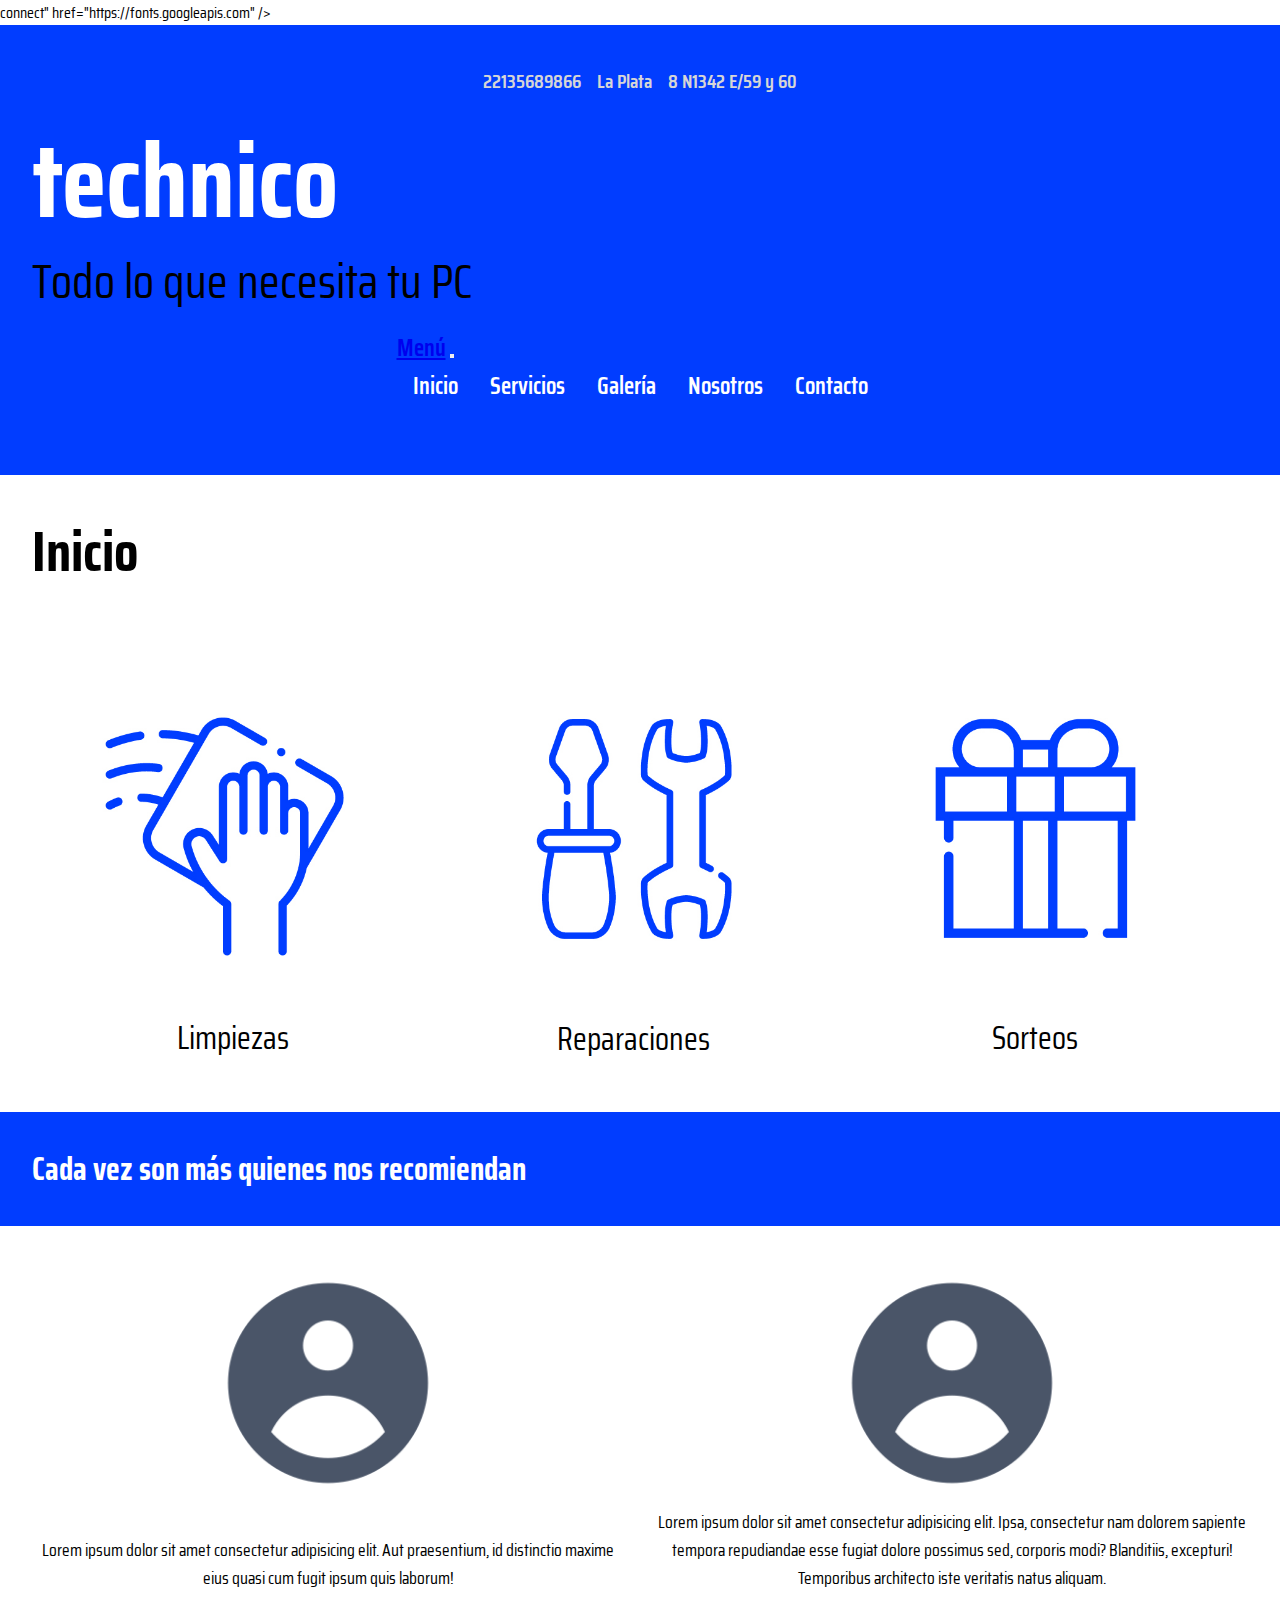
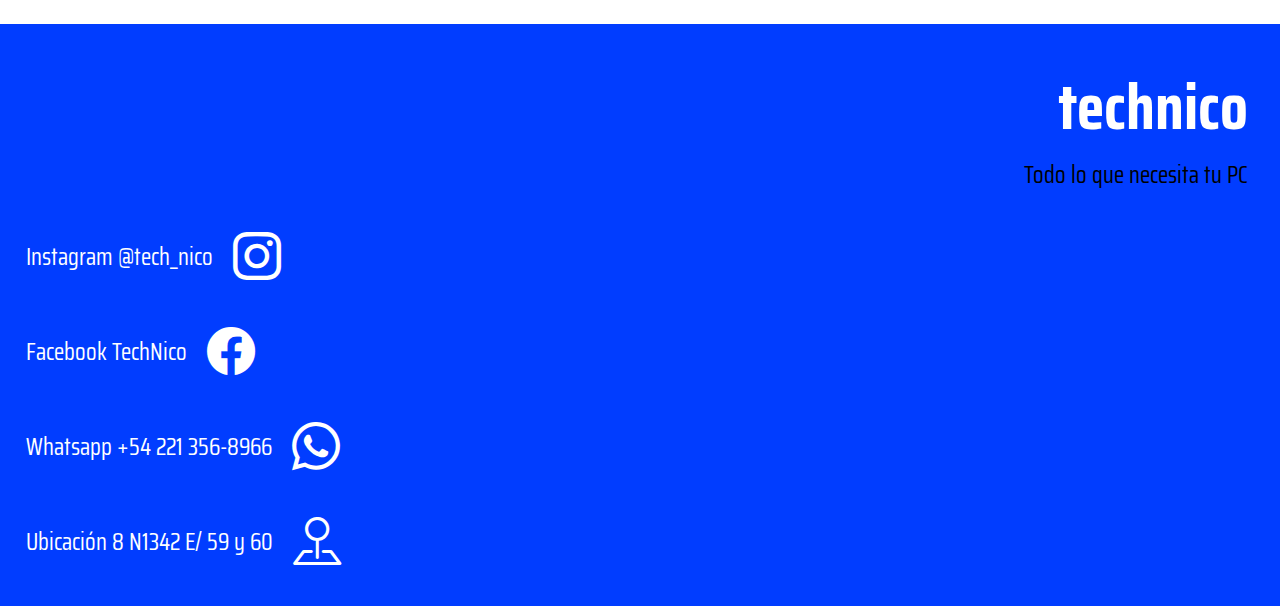
==== commit c22095f0: "full responsive 1" ====
--- a/index.html
+++ b/index.html
@@ -5,7 +5,8 @@
     <meta http-equiv="X-UA-Compatible" content="IE=edge" />
     <meta name="viewport" content="width=device-width, initial-scale=1.0" />
     <title>TechNico</title>
-    <link rel="preconnect" href="https://fonts.googleapis.com" />
+    <link rel="pre  <link rel="preconnect" href="https://fonts.gstatic.com" crossorigin />
+    <link href="https://fonts.googleapis.com/css2?family=Saira+Condensed:wght@600;900&display=swap" rel="stylesheet" />connect" href="https://fonts.googleapis.com" />
     <link rel="preconnect" href="https://fonts.gstatic.com" crossorigin />
       <link rel="stylesheet" href="https://cdn.jsdelivr.net/npm/bootstrap-icons@1.8.3/font/bootstrap-icons.css">
       <link href="https://cdn.jsdelivr.net/npm/bootstrap@5.2.0-beta1/dist/css/bootstrap.min.css" rel="stylesheet" integrity="sha384-0evHe/X+R7YkIZDRvuzKMRqM+OrBnVFBL6DOitfPri4tjfHxaWutUpFmBp4vmVor" crossorigin="anonymous">
@@ -23,17 +24,15 @@
   <body>
     <header class="container-fluid header">
 
-
       <div class="container contacto">
         <span> 22135689866 </span> <span> La Plata </span>
         <span> 8 N1342 E/59 y 60 </span>
       </div>
 
-
       <p class="titulo">technico</p>
       <p class="subtit">Todo lo que necesita tu PC</p>
 
-      <nav class="navbar navbar-expand-lg bg-light menu">
+      <nav class="navbar navbar-expand-lg menu" style="background-color: #013dff;">
         <div class="container-fluid">
           <a class="navbar-brand" href="#">Menú</a>
           <button class="navbar-toggler" type="button" data-bs-toggle="collapse" data-bs-target="#navbarNav" aria-controls="navbarNav" aria-expanded="false" aria-label="Toggle navigation">
--- a/css/style.css
+++ b/css/style.css
@@ -10,7 +10,7 @@
 
     .header
     {
-        background-image: linear-gradient(to top, #4481eb 0%, #04befe 100%);
+        background-color:#013dff; 
         width: 100%;
         height: 450px;
         padding: 1rem;
@@ -44,20 +44,20 @@
            padding: 1rem;
            color: #d6d6d6;
            display: flex;
-           justify-content: end;
+           justify-content: center;
        }
    .contacto span {
 
     margin: 0.5rem;
    }
        
-       .menu {
+.menu {
            font-weight: 600;
            font-size: 1.5rem;
            padding: 0.5rem;
            display: flex;
            justify-content: center;
-           background-image: linear-gradient(to top, #4481eb 0%, #04befe 100%);
+           background-color: #013dff;
    
           }
    
@@ -74,16 +74,12 @@
         }
 
        
-
-
-
-
     @media(min-width:1024px) { 
 
 
         #header 
         {
-            background-image: linear-gradient(to top, #4481eb 0%, #04befe 100%);
+            background-color: #013dff;
             width: 100%;
             height: 400px;
             padding: 1rem;
@@ -166,7 +162,7 @@
 .pie {
     list-style-type:none;   
      padding: 1rem;
-     background-image: linear-gradient(to top, #4481eb 0%, #04befe 100%);
+     background-color: #013dff;
        }
        
        .pie--titulo {
@@ -207,8 +203,9 @@
         list-style-type:none;
           font-size: 1.5rem;
           padding: 1rem;
-          background-image: linear-gradient(to top, #4481eb 0%, #04befe 100%);           }
-           
+          background-color: #013dff; }
+
+ 
            .pie--titulo {
            font-size: 4rem;
            color: white;
@@ -240,10 +237,16 @@
          align-items: center;
          justify-content: end;
          margin: 10px;
+         color: white;
         }
         .pie--contacto i {
        font-size: 3rem;
-       margin: 10px; }
+       margin: 10px; 
+     color: white;
+    }
+
+
+       
        
         }
 
@@ -253,18 +256,17 @@
 
  /* ------------- inicio --------------- */
 
-#informatico {
-    padding: 1rem;
-}
-
-#informatico h1 {
+.informatico {
+    padding: 1rem;
+}
+
+.informatico h1 {
     font-size: 3.5rem;
     padding: 1rem;
     display: flex;
     flex-flow: row nowrap;
     align-items: center;
-    justify-content:center;
-    
+    justify-content:center
 }
 
 .informatico__caja
@@ -296,7 +298,7 @@
     align-items: center;
     justify-content:center;
     text-align: center;
-    background-image: linear-gradient(to top, #4481eb 0%, #04befe 100%);
+    background-color: #013dff;
     color: #ffffff;
     
 }
@@ -351,15 +353,15 @@
     text-align: center;
     }
     
-    
+
     .informatico__img {
+        max-width: 33%;
         padding: 1rem;
         display: flex;
     flex-direction: column;
     font-size: 2rem;
     text-align: center ; 
    
-    
     }
     
     .experiencia h2 {
@@ -369,7 +371,7 @@
         flex-flow: row nowrap;
         align-items: center;
         justify-content:start;
-        background-image: linear-gradient(to top, #4481eb 0%, #04befe 100%);
+        background-color: #013dff;
         color: #ffffff;
         
     }
@@ -378,12 +380,11 @@
     .experiencia__caja
     
     {
-        display: flex;
+    display: flex;
     flex-flow: row wrap;
     padding: 1rem;
     justify-content: space-evenly;
     align-content: center;
-    
     }
     
     
@@ -401,6 +402,8 @@
 
         max-width: 250px;
     }
+
+   
 }
 
  /* ------------- servicios --------------- */
@@ -476,13 +479,32 @@
 
 #galeria img {
     max-width: 100%;
-}
+    height: 100%;
+    object-fit: cover;
+    transition: 0.5s; 
+   
+}
+
 
 #galeria video {
 
     max-width: 100%;
-
-}
+    object-fit: cover;
+    transition: 0.5s; 
+}
+#galeria video:hover {
+
+    transform: scale(1.2);
+    box-shadow: 0px 9px 28px 3px rgba(0,0,0,0.9);
+}
+
+#galeria img:hover {
+
+    transform: scale(1.2);
+    box-shadow: 0px 9px 28px 3px rgba(0,0,0,0.9);
+}
+
+
 
 .galeria__video {
 display: flex;
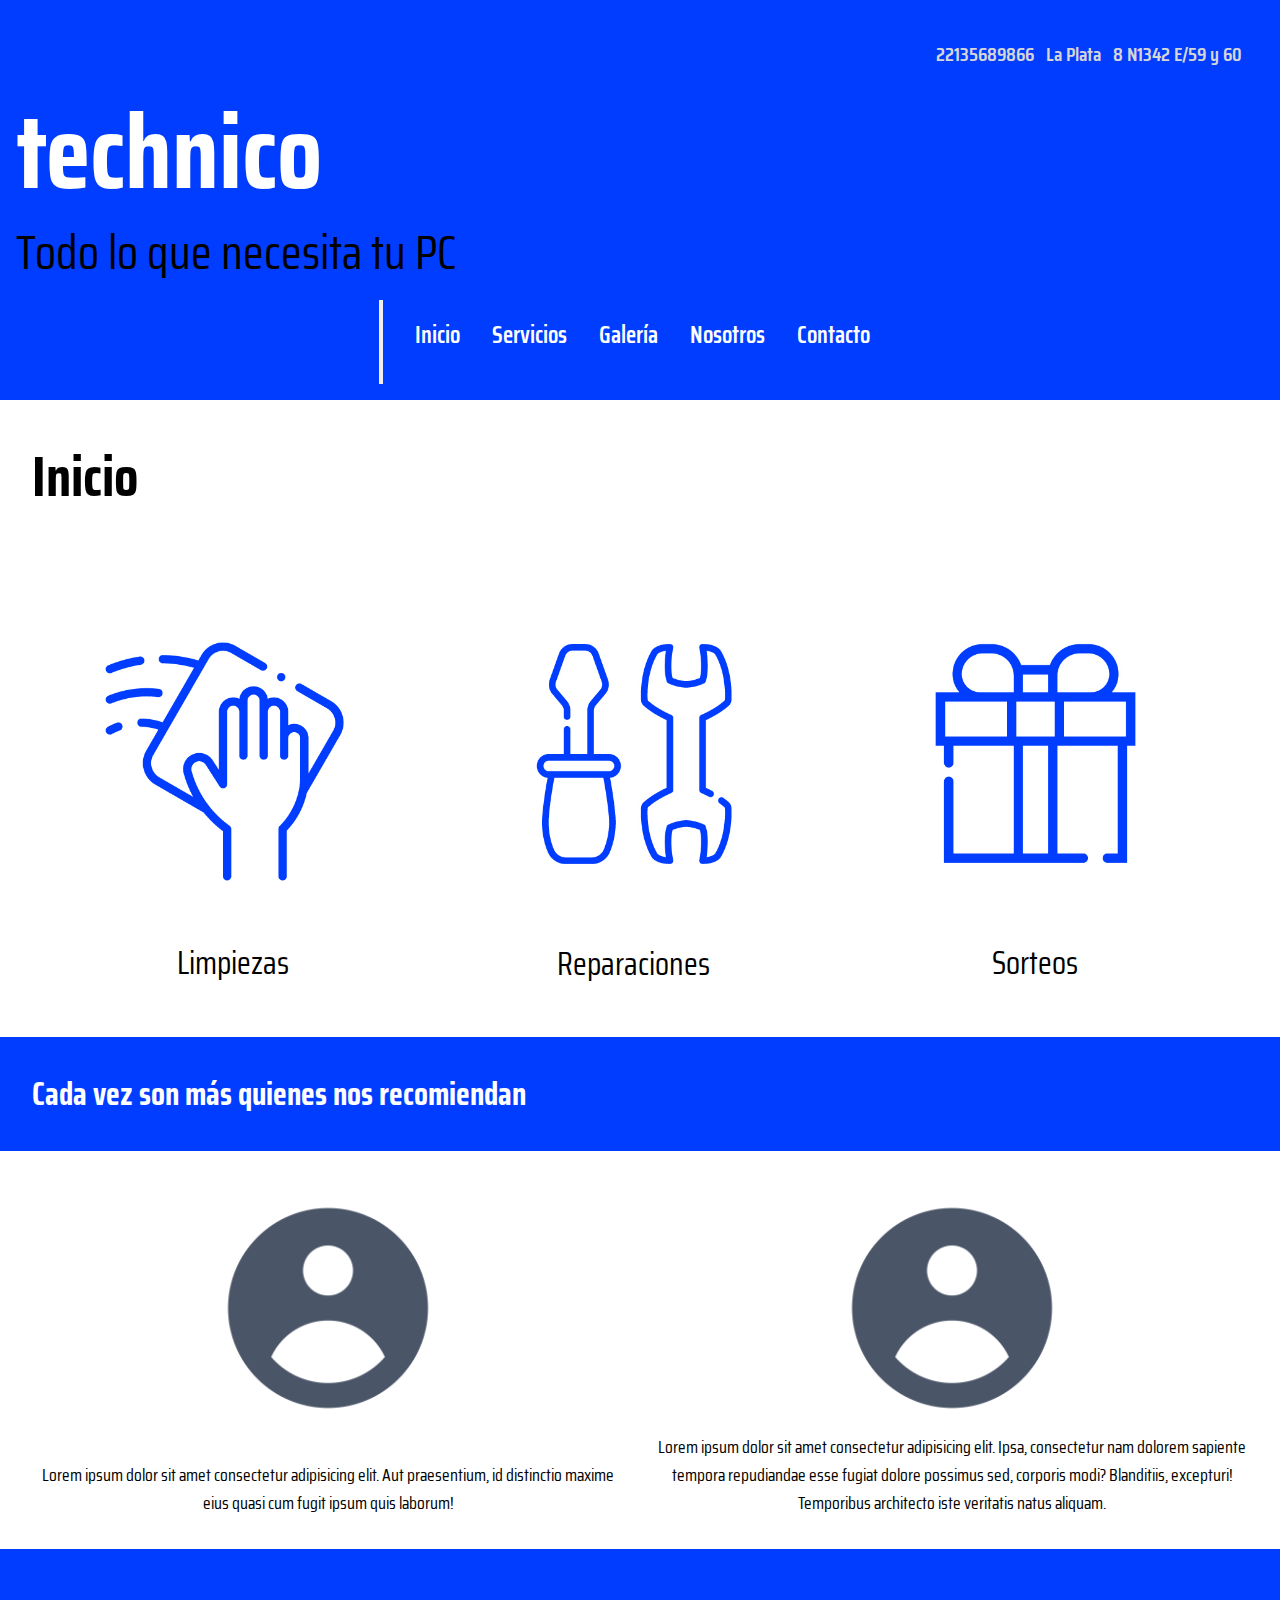
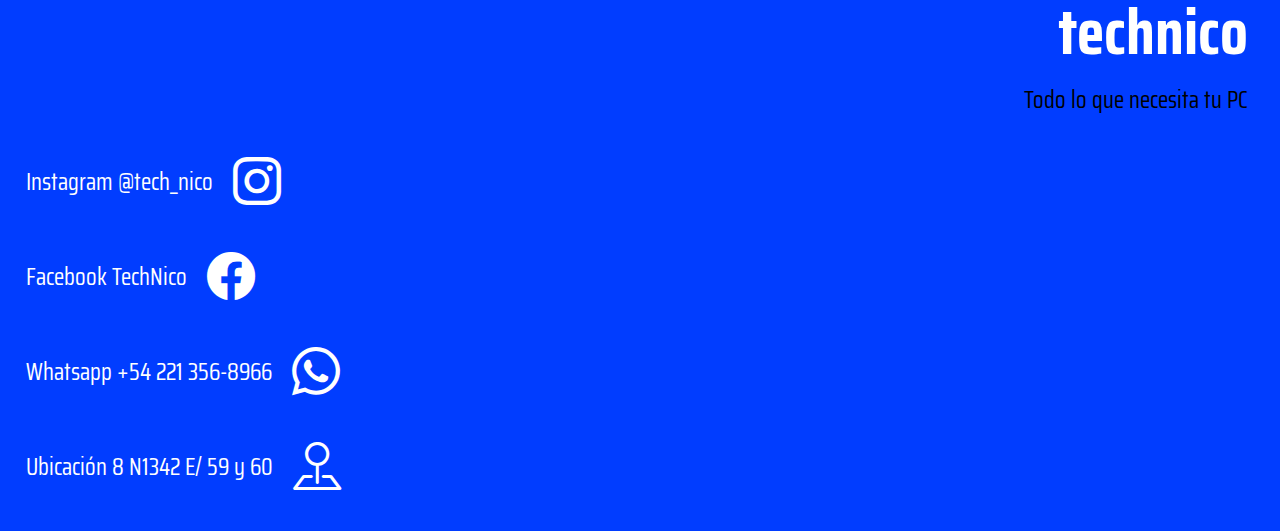
==== commit 943226e0: "Full responsive correciones 2" ====
--- a/index.html
+++ b/index.html
@@ -6,7 +6,7 @@
     <meta name="viewport" content="width=device-width, initial-scale=1.0" />
     <title>TechNico</title>
     <link rel="pre  <link rel="preconnect" href="https://fonts.gstatic.com" crossorigin />
-    <link href="https://fonts.googleapis.com/css2?family=Saira+Condensed:wght@600;900&display=swap" rel="stylesheet" />connect" href="https://fonts.googleapis.com" />
+    <link href="https://fonts.googleapis.com/css2?family=Saira+Condensed:wght@600;900&display=swap" rel="stylesheet" />
     <link rel="preconnect" href="https://fonts.gstatic.com" crossorigin />
       <link rel="stylesheet" href="https://cdn.jsdelivr.net/npm/bootstrap-icons@1.8.3/font/bootstrap-icons.css">
       <link href="https://cdn.jsdelivr.net/npm/bootstrap@5.2.0-beta1/dist/css/bootstrap.min.css" rel="stylesheet" integrity="sha384-0evHe/X+R7YkIZDRvuzKMRqM+OrBnVFBL6DOitfPri4tjfHxaWutUpFmBp4vmVor" crossorigin="anonymous">
@@ -33,13 +33,13 @@
       <p class="subtit">Todo lo que necesita tu PC</p>
 
       <nav class="navbar navbar-expand-lg menu" style="background-color: #013dff;">
-        <div class="container-fluid">
-          <a class="navbar-brand" href="#">Menú</a>
+       <!--  <div class="container-fluid menu"> -->
+        
           <button class="navbar-toggler" type="button" data-bs-toggle="collapse" data-bs-target="#navbarNav" aria-controls="navbarNav" aria-expanded="false" aria-label="Toggle navigation">
             <span class="navbar-toggler-icon"></span>
           </button>
           <div class="collapse navbar-collapse" id="navbarNav">
-            <ul class="navbar-nav">
+            <ul class="navbar-nav m-0 p-0">
               <li class="nav-item">
                 <a class="nav-link active" aria-current="page" href="./index.html">Inicio</a>
               </li>
@@ -57,7 +57,7 @@
               </li>
             </ul>
           </div>
-        </div>
+       <!--  </div> -->
       </nav>
 
     </header>
--- a/css/style.css
+++ b/css/style.css
@@ -6,6 +6,7 @@
     box-sizing: border-box;
     font-family: 'Saira Condensed', sans-serif;
     }
+
 
 
     .header
@@ -26,12 +27,10 @@
      align-items: start;
      height: 150px;
      width: 100%;
-     padding: 1rem;
        }
    
        .subtit {
            font-size: 2rem;
-           padding: 0.5rem;
            display: flex;
            flex-flow: row nowrap;
            flex-direction: column;
@@ -45,6 +44,7 @@
            color: #d6d6d6;
            display: flex;
            justify-content: center;
+           
        }
    .contacto span {
 
@@ -53,7 +53,7 @@
        
 .menu {
            font-weight: 600;
-           font-size: 1.5rem;
+           font-size: 1.5rem; 
            padding: 0.5rem;
            display: flex;
            justify-content: center;
@@ -73,13 +73,13 @@
     color: #ffffff;
         }
 
+
        
     @media(min-width:1024px) { 
 
 
-        #header 
-        {
-            background-color: #013dff;
+        .header 
+        {  background-color: #013dff;
             width: 100%;
             height: 400px;
             padding: 1rem;
@@ -95,6 +95,7 @@
          justify-content: flex-start;
          height: 120px;
          width: 100%;
+         margin: 0;
            }
        
            .subtit {
@@ -103,23 +104,21 @@
                flex-flow: row nowrap;
                align-items: center;
                justify-content: flex-start;
-               padding: 1rem;
                height: 80px;
+               margin: 0;
            }
        
-           .header__contacto {
-               font-weight: 600;
-               font-size: 1.25rem;
-               text-align:right ;
-               display: flex;
-               align-items: center;
-               justify-content: end;
-               padding: 1rem;
-               color: #d6d6d6;
-               
-           }
-       
-           .header__contacto span {
+    
+           .contacto {
+            font-weight: 600;
+            font-size: 1.25rem;  
+            padding: 1rem;
+            color: #d6d6d6;
+            display: flex;
+            justify-content: end;
+        }
+       
+           .contacto span {
                margin: 6px;
            }
            
@@ -134,10 +133,9 @@
             .menu ul  {
 
                 display: flex;
-                flex-flow: row wrap;
+                flex-flow: row wrap; padding: 1rem;
                 justify-content: start;
                 width: 100%;
-                padding: 0;
             
             }
 
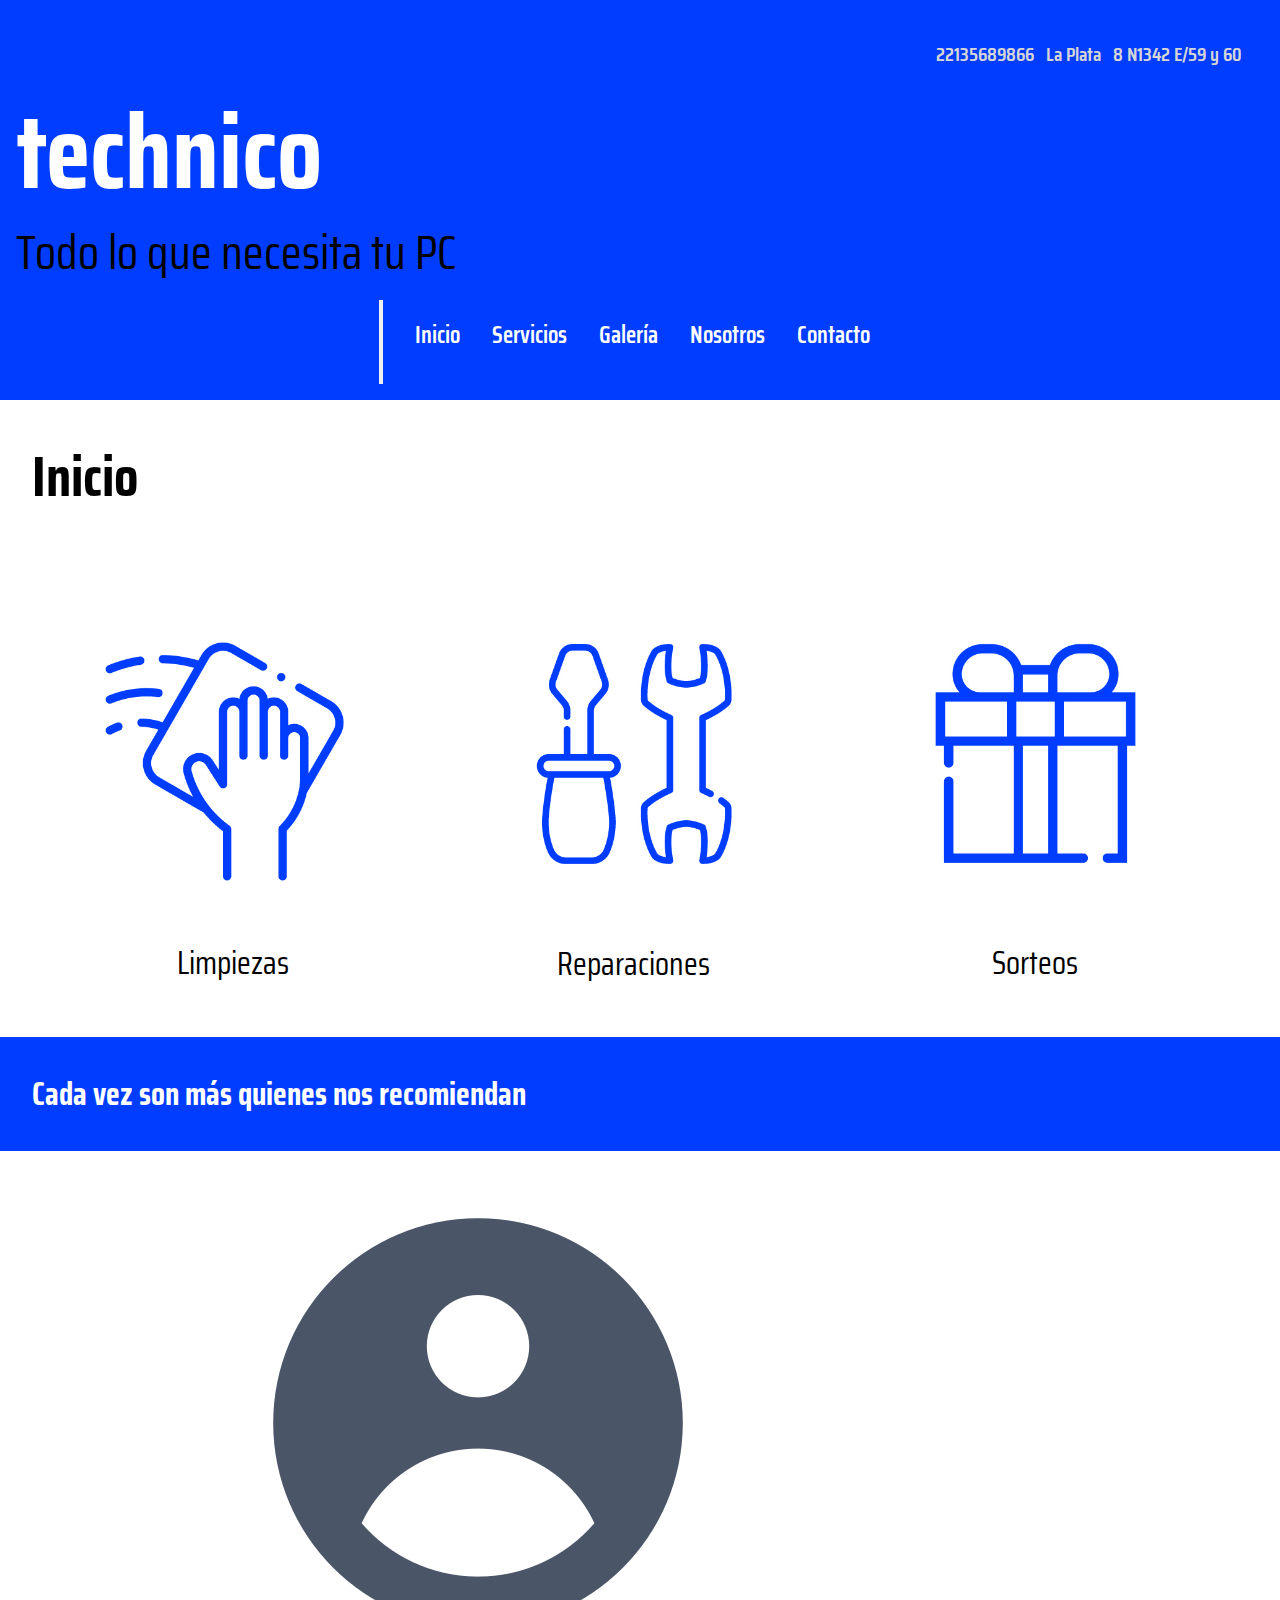
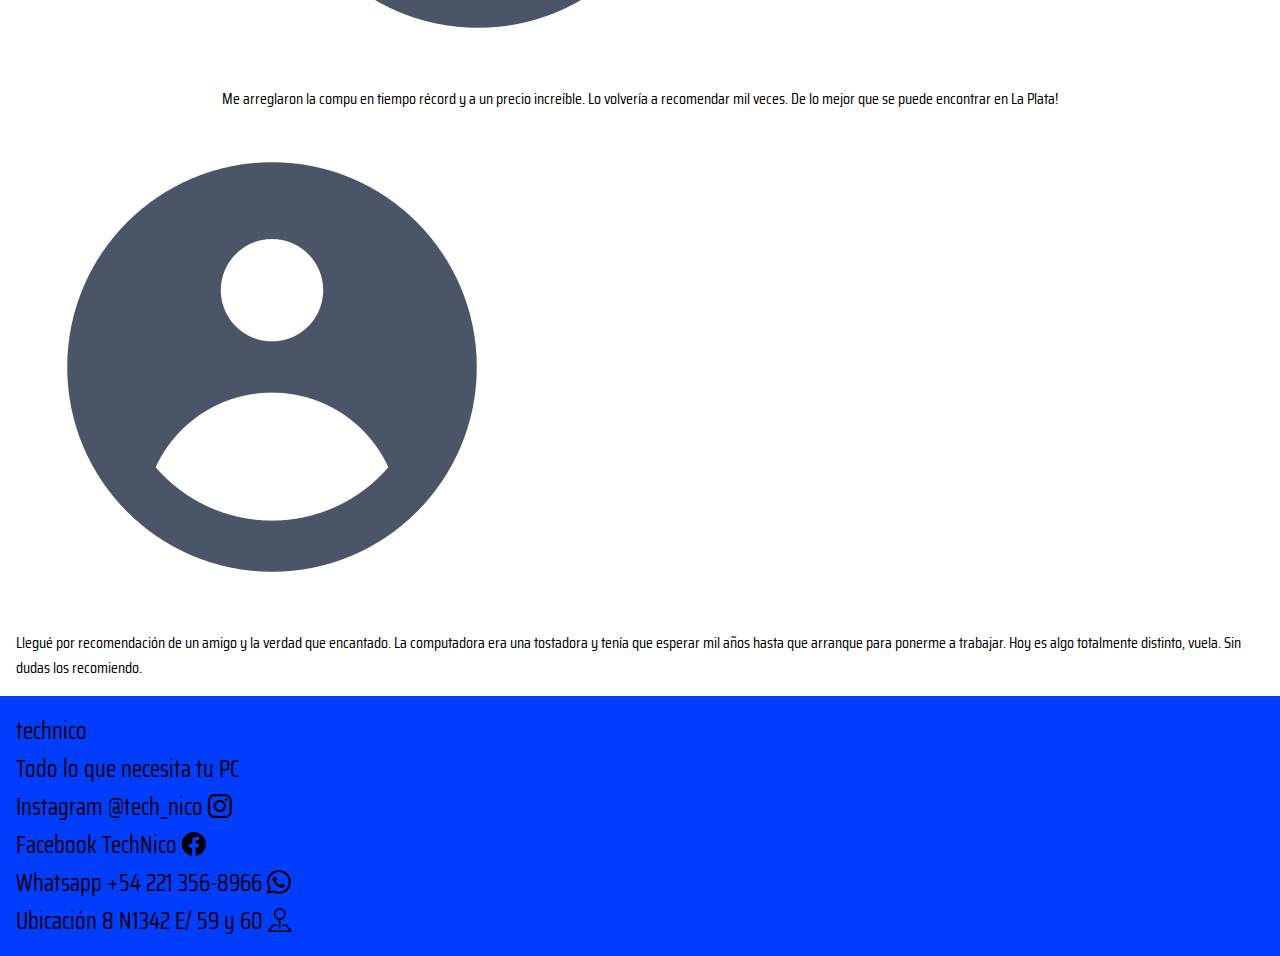
==== commit 0023c5a6: "Proyecto Final Tercera entrega" ====
--- a/index.html
+++ b/index.html
@@ -19,12 +19,14 @@
       href="./media/icono.png"
       type="image/x-icon"
     />
-  </head>
+<title> Servicios informáticos | Reparación de PC y Notebooks </title>
+<meta name="description" content="Lo mejor en reparación de PC. Precios y ofertas imbatibles">
+ </head>
 
   <body>
-    <header class="container-fluid header">
+    <header class="container-fluid header p-0">
 
-      <div class="container contacto">
+      <div class="container-fluid contacto m-0">
         <span> 22135689866 </span> <span> La Plata </span>
         <span> 8 N1342 E/59 y 60 </span>
       </div>
@@ -32,7 +34,7 @@
       <p class="titulo">technico</p>
       <p class="subtit">Todo lo que necesita tu PC</p>
 
-      <nav class="navbar navbar-expand-lg menu" style="background-color: #013dff;">
+      <nav class="navbar navbar-expand-lg menu p-0" style="background-color: #013dff;">
        <!--  <div class="container-fluid menu"> -->
         
           <button class="navbar-toggler" type="button" data-bs-toggle="collapse" data-bs-target="#navbarNav" aria-controls="navbarNav" aria-expanded="false" aria-label="Toggle navigation">
@@ -64,7 +66,7 @@
 
     <main>
       <section>
-        <article class="container-fluid informatico">
+        <article class="container-fluid informatico m-0">
           <h1>Inicio</h1>
 
           <div class="informatico__caja">
@@ -90,29 +92,27 @@
         </article>
       </section>
 
-      <section class="container-fluid experiencia">
-        <article>
+      <section class="container-fluid experiencia m-0">
+        <article class="experiencia">
           <h2 >Cada vez son más quienes nos recomiendan</h2>
 
           <div class="experiencia__caja">
-            <div class="experiencia__img">
+            <div class="experiencia__user">
               <img src="./media/person.png" alt="Persona 1" />
 
               <p>
-                Lorem ipsum dolor sit amet consectetur adipisicing elit. Aut
-                praesentium, id distinctio maxime eius quasi cum fugit ipsum
-                quis laborum!
+                Me arreglaron la compu en tiempo récord y a un precio increíble. Lo volvería a recomendar
+                mil veces. De lo mejor que se puede encontrar en La Plata!
               </p>
             </div>
 
-            <div class="experiencia__img">
+            <div class="experiencia__user">
               <img src="./media/person.png" alt="Persona 2" />
 
               <p>
-                Lorem ipsum dolor sit amet consectetur adipisicing elit. Ipsa,
-                consectetur nam dolorem sapiente tempora repudiandae esse fugiat
-                dolore possimus sed, corporis modi? Blanditiis, excepturi!
-                Temporibus architecto iste veritatis natus aliquam.
+                Llegué por recomendación de un amigo y la verdad que encantado. La computadora era una tostadora
+                y tenía que esperar mil años hasta que arranque para ponerme a trabajar. Hoy es algo totalmente
+                distinto, vuela. Sin dudas los recomiendo.
               </p>
             </div>
           </div>
@@ -120,30 +120,30 @@
       </section>
     </main>
 
-    <footer class="container-fluid pie">
-      <p class="pie--titulo">technico</p>
+    <footer class="container-fluid pie m-0">
+      <p class="pie__titulo">technico</p>
 
-      <p class="pie--sub">Todo lo que necesita tu PC</p>
+      <p class="pie__sub">Todo lo que necesita tu PC</p>
 
-      <div class="pie--contacto">
+      <div class="pie__contacto">
         <span>Instagram @tech_nico </span>
 
         <i class="bi-instagram"></i>
       </div>
 
-      <div class="pie--contacto">
+      <div class="pie__contacto">
         <span>Facebook TechNico </span>
 
         <i class="bi-facebook"></i>
       </div>
 
-      <div class="pie--contacto">
+      <div class="pie__contacto">
         <span>Whatsapp +54 221 356-8966 </span>
 
         <i class="bi-whatsapp"></i>
       </div>
 
-      <div class="pie--contacto">
+      <div class="pie__contacto">
         <span>Ubicación 8 N1342 E/ 59 y 60 </span>
 
         <i class="bi-pin-map"></i>
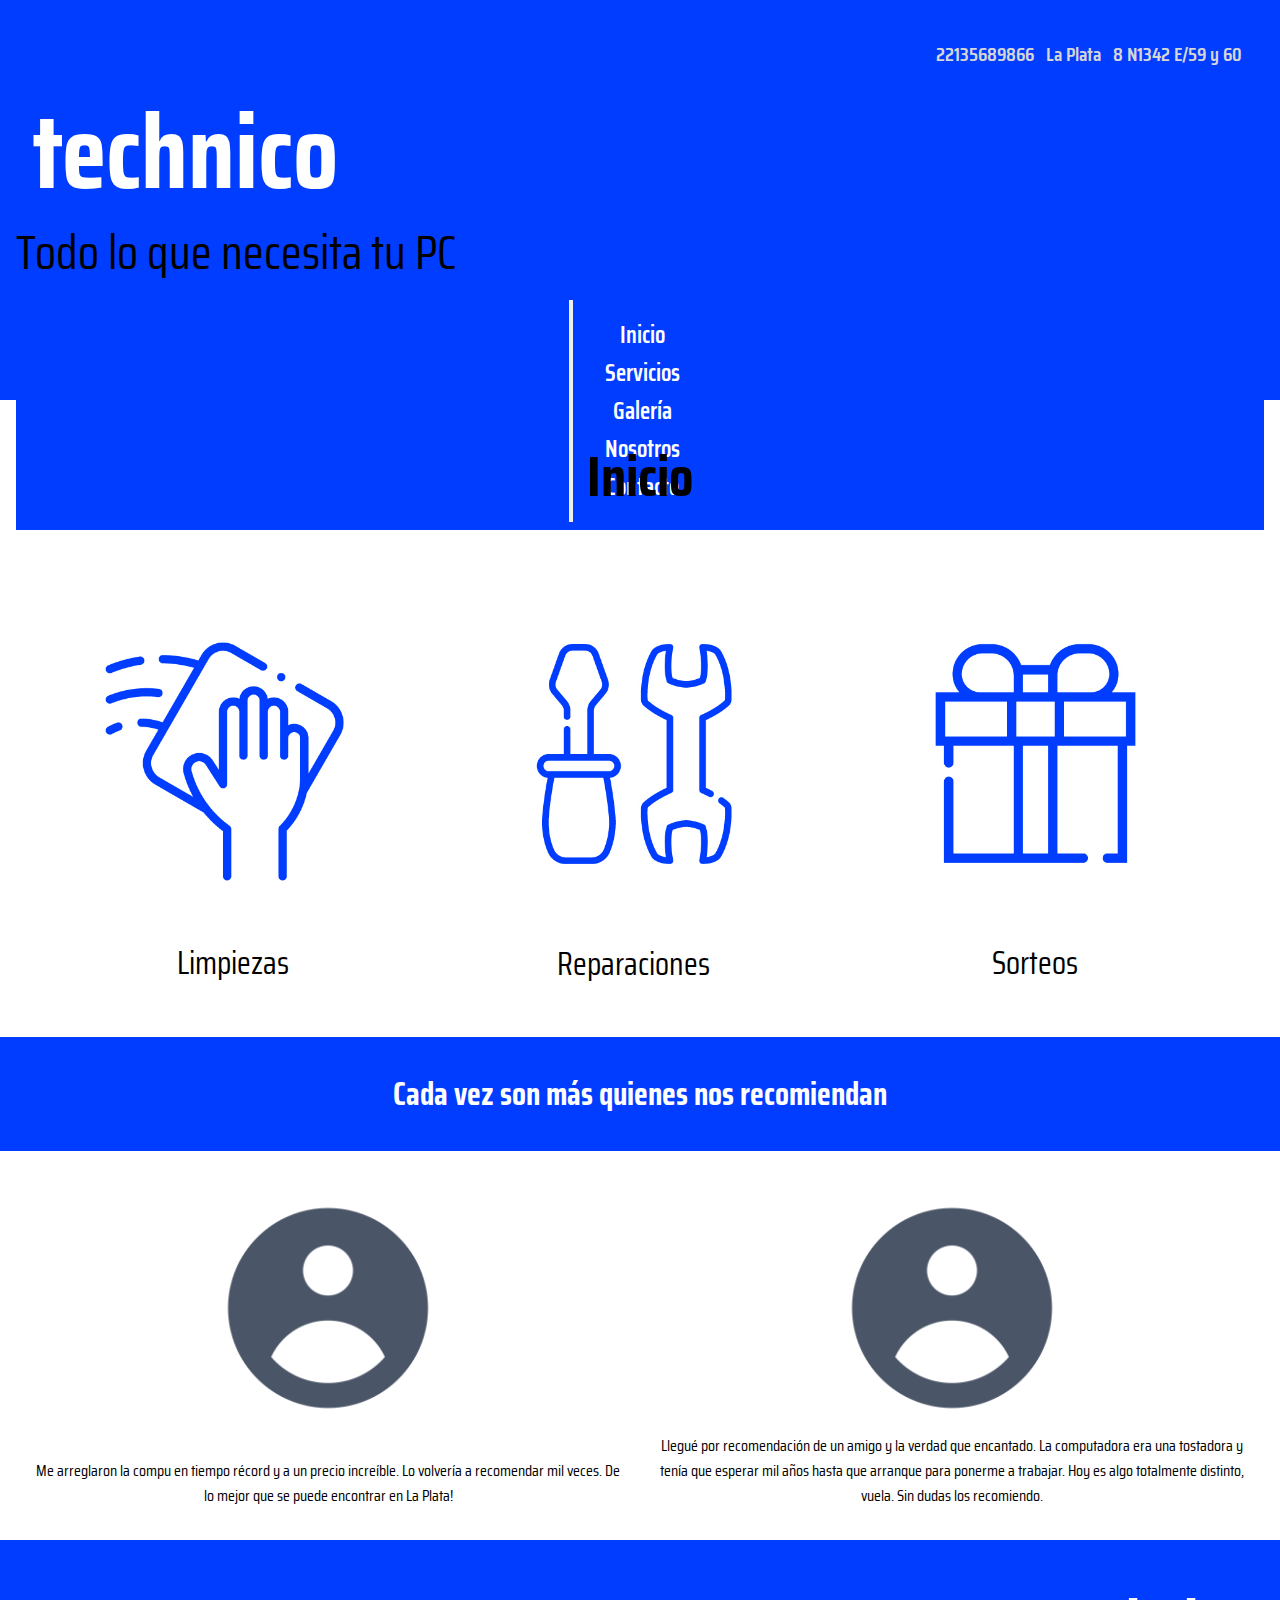
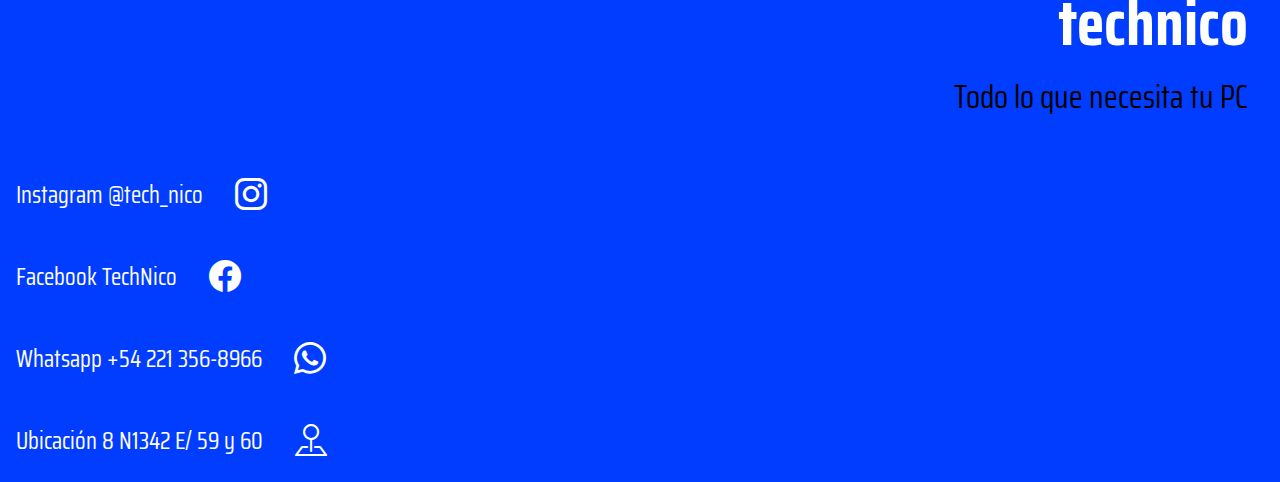
==== commit a76a1209: "Proyecto Final Tercera entrega correciones" ====
--- a/index.html
+++ b/index.html
@@ -24,9 +24,9 @@
  </head>
 
   <body>
-    <header class="container-fluid header p-0">
+    <header class="container-fluid header">
 
-      <div class="container-fluid contacto m-0">
+      <div class="container-fluid contacto">
         <span> 22135689866 </span> <span> La Plata </span>
         <span> 8 N1342 E/59 y 60 </span>
       </div>
--- a/css/style.css
+++ b/css/style.css
@@ -1,810 +1,629 @@
-
-/* ------------ Aplicable para todos los html ----------- */
-
-* { margin: 0;
-    padding: 0;
-    box-sizing: border-box;
-    font-family: 'Saira Condensed', sans-serif;
-    }
-
-
-
-    .header
-    {
-        background-color:#013dff; 
-        width: 100%;
-        height: 450px;
-        padding: 1rem;
-       }
-    
-    .titulo {
-      color:#ffffff ;
-     font-weight: bolder;
-     font-size: 6rem;
-     display: flex;
-     flex-flow: row nowrap;
-     justify-content: center;
-     align-items: start;
-     height: 150px;
-     width: 100%;
-       }
-   
-       .subtit {
-           font-size: 2rem;
-           display: flex;
-           flex-flow: row nowrap;
-           flex-direction: column;
-           align-items: center;
-       }
-   
-       .contacto {
-           font-weight: 600;
-           font-size: 1.25rem;  
-           padding: 1rem;
-           color: #d6d6d6;
-           display: flex;
-           justify-content: center;
-           
-       }
-   .contacto span {
-
+/* //////// RESETEO ////// */
+* {
+  margin: 0;
+  padding: 0;
+  box-sizing: border-box;
+}
+
+* {
+  font-family: "Saira Condensed", sans-serif;
+}
+
+/* ///////// LAYOUT ///////// */
+@media (min-width: 365px) and (max-width: 799px) {
+  #navbarNav {
+    padding-left: 1rem;
+  }
+  .header {
+    background-color: #013dff;
+    width: 100%;
+    height: 600px;
+  }
+  .titulo {
+    color: black;
+    font-weight: bolder;
+    font-size: 5rem;
+    display: flex;
+    flex-flow: row nowrap;
+    justify-content: center;
+    align-items: center;
+    height: 150px;
+    width: 100%;
+    margin: 0;
+    padding: 2rem;
+  }
+  .subtit {
+    font-size: 2rem;
+    display: flex;
+    flex-flow: row nowrap;
+    flex-direction: column;
+    align-items: center;
+    padding: 1rem;
+  }
+  .contacto {
+    font-weight: 600;
+    font-size: 1.2rem;
+    color: #d6d6d6;
+    display: flex;
+    justify-content: center;
+    padding: 1rem;
+  }
+  .contacto span {
     margin: 0.5rem;
-   }
-       
+  }
+}
+@media (min-width: 800px) {
+  .header {
+    background-color: #013dff;
+    width: 100%;
+    height: 400px;
+    padding: 1rem;
+  }
+  .titulo {
+    color: #ffffff;
+    font-weight: bolder;
+    font-size: 6.5rem;
+    display: flex;
+    padding: 1rem;
+    flex-flow: row nowrap;
+    align-items: center;
+    justify-content: flex-start;
+    height: 120px;
+    width: 100%;
+    margin: 0;
+  }
+  .subtit {
+    font-size: 3rem;
+    display: flex;
+    flex-flow: row nowrap;
+    align-items: center;
+    justify-content: flex-start;
+    height: 80px;
+    margin: 0;
+  }
+  .contacto {
+    font-weight: 600;
+    font-size: 1.25rem;
+    padding: 1rem;
+    color: #d6d6d6;
+    display: flex;
+    justify-content: end;
+  }
+  .contacto span {
+    margin: 6px;
+  }
+}
 .menu {
-           font-weight: 600;
-           font-size: 1.5rem; 
-           padding: 0.5rem;
-           display: flex;
-           justify-content: center;
-           background-color: #013dff;
-   
-          }
-   
-   .menu ul {
-   padding: 1rem ;
-   list-style: none;
-   text-align: center;
-   
-   }
-
-   .menu li a {
+  font-weight: 600;
+  font-size: 1.5rem;
+  padding: 0.5rem;
+  display: flex;
+  justify-content: center;
+  background-color: #013dff;
+}
+.menu ul {
+  padding: 1rem;
+  list-style: none;
+  text-align: center;
+}
+.menu li {
+  list-style-type: none;
+}
+.menu li a {
+  text-decoration: none;
+  color: #ffffff;
+  padding: 1rem;
+}
+@media (min-width: 1024px) {
+  .menu .menu {
+    font-weight: 600;
+    font-size: 1.5rem;
+    height: 100px;
+    color: #d6d6d6;
+  }
+  .menu .menu ul {
+    display: flex;
+    flex-flow: row wrap;
+    padding: 1rem;
+    justify-content: start;
+    width: 100%;
+  }
+  .menu .menu li {
+    list-style-type: none;
+  }
+  .menu .menu li a {
     text-decoration: none;
     color: #ffffff;
-        }
-
-
-       
-    @media(min-width:1024px) { 
-
-
-        .header 
-        {  background-color: #013dff;
-            width: 100%;
-            height: 400px;
-            padding: 1rem;
-           }
-        
-        .titulo {
-          color:#ffffff ;
-         font-weight: bolder;
-         font-size: 6.5rem;
-         display: flex;
-         flex-flow: row nowrap;
-         align-items: center;
-         justify-content: flex-start;
-         height: 120px;
-         width: 100%;
-         margin: 0;
-           }
-       
-           .subtit {
-               font-size: 3rem;
-               display: flex;
-               flex-flow: row nowrap;
-               align-items: center;
-               justify-content: flex-start;
-               height: 80px;
-               margin: 0;
-           }
-       
-    
-           .contacto {
-            font-weight: 600;
-            font-size: 1.25rem;  
-            padding: 1rem;
-            color: #d6d6d6;
-            display: flex;
-            justify-content: end;
-        }
-       
-           .contacto span {
-               margin: 6px;
-           }
-           
-           .menu {
-               font-weight: 600;
-               font-size: 1.5rem;
-               height: 100px;
-               color: #d6d6d6;
-       
-              }
-        
-            .menu ul  {
-
-                display: flex;
-                flex-flow: row wrap; padding: 1rem;
-                justify-content: start;
-                width: 100%;
-            
-            }
-
-           .menu li {
-          list-style-type:none;}
-
-       
-           .menu li a {
-            
-       text-decoration: none;
-       color: #ffffff;
-       padding: 1rem;
-           }
-
-    }
-
-   
-
-/*   -------------------------  FOOTER ----------------------- */
-
-@media (max-width: 480px) {
-.pie {
-    list-style-type:none;   
-     padding: 1rem;
-     background-color: #013dff;
-       }
-       
-       .pie--titulo {
-       font-size: 3.5rem;
-       color: white;
-       font-weight: bolder;
-       height: 100px;
-       width: 100%;
-       padding: 1rem;
-       text-align: center;
-       
-       }
-       
-   .pie--sub {
-      display: flex;
-      flex-direction: column;
-      align-items: center;
-      padding: 1rem;
-      font-size: 2rem;
-   
-    }
-   
-    .pie--contacto {
-   display: flex;
-align-items: center;
-justify-content: center;
-    }
-  
-    .pie--contacto img {
-   max-width: 35px;
-   margin: 10px;
-    }
-}
-
-    @media(min-width:1024px) {
-
-    .pie {
-        list-style-type:none;
-          font-size: 1.5rem;
-          padding: 1rem;
-          background-color: #013dff; }
-
- 
-           .pie--titulo {
-           font-size: 4rem;
-           color: white;
-           font-weight: bolder;
-           height: 100px;
-           width: 100%;
-           padding: 1rem;
-           display: flex;
-           justify-content: end;
-           
-           }
-           
-       .pie--sub {
-          display: flex;
-          justify-content: end;
-          text-align: end;
-          align-items: center;
-          padding: 1rem;
-
-        }
-       
-        .pie--contacto {
-       display: flex;
-       flex-flow: row wrap;
-        }
-
-        .pie--contacto span {
-            display: flex;
-         align-items: center;
-         justify-content: end;
-         margin: 10px;
-         color: white;
-        }
-        .pie--contacto i {
-       font-size: 3rem;
-       margin: 10px; 
-     color: white;
-    }
-
-
-       
-       
-        }
-
- 
-/* ////////////////////// PÁGINAS /////////////////
+    padding: 1rem;
+  }
+}
+
+/* ///////////////////// FOOTER /////////////////////////////
  */
-
- /* ------------- inicio --------------- */
-
-.informatico {
-    padding: 1rem;
-}
-
-.informatico h1 {
+@media (min-width: 365px) and (max-width: 799px) {
+  .pie {
+    list-style-type: none;
+    padding: 2rem;
+    background-color: #013dff;
+  }
+  .pie__titulo {
+    margin: 0;
+    font-size: 4rem;
+    color: white;
+    font-weight: bolder;
+    height: 100px;
+    width: 100%;
+    padding: 0.5rem;
+    text-align: center;
+  }
+  .pie__sub {
+    display: flex;
+    flex-direction: column;
+    align-items: center;
+    padding: 0.5rem;
+    font-size: 1.5rem;
+  }
+  .pie__contacto {
+    display: flex;
+    align-items: center;
+    justify-content: space-between;
+    font-size: 1.2rem;
+  }
+  .pie__contacto span {
+    margin-right: 1.5rem;
+  }
+}
+@media (min-width: 800px) {
+  .pie {
+    list-style-type: none;
+    background-color: #013dff;
+  }
+  .pie__titulo {
+    font-size: 4rem;
+    color: white;
+    font-weight: bolder;
+    height: 100px;
+    width: 100%;
+    padding: 2rem;
+    display: flex;
+    justify-content: end;
+  }
+  .pie__sub {
+    display: flex;
+    justify-content: end;
+    text-align: end;
+    font-size: 2rem;
+    align-items: center;
+    padding: 2rem;
+  }
+  .pie__contacto {
+    display: flex;
+    flex-flow: row wrap;
+  }
+  .pie__contacto span {
+    display: flex;
+    margin: 0;
+    font-size: 1.5rem;
+    align-items: center;
+    justify-content: end;
+    color: white;
+    padding: 1rem;
+  }
+  .pie__contacto i {
+    font-size: 2rem;
+    color: white;
+    padding: 1rem;
+  }
+}
+/* /////////////// FORM //////////////////////
+ */
+.contacto form {
+  display: flex;
+  flex-flow: column wrap;
+  align-items: center;
+  padding: 1rem;
+}
+
+@media (min-width: 1024px) {
+  .contacto form {
+    display: flex;
+    flex-flow: row wrap;
+    justify-content: center;
+    padding: 1rem;
+  }
+}
+/* ///// PAGINAS //// */
+@media (min-width: 360px) {
+  .informatico {
+    padding: 1rem;
+  }
+  .informatico h1 {
     font-size: 3.5rem;
     padding: 1rem;
     display: flex;
     flex-flow: row nowrap;
     align-items: center;
-    justify-content:center
-}
-
-.informatico__caja
-
-{
-    display: flex;
-flex-flow: column wrap;
-padding: 1rem;
-align-content: center;
-text-align: center;
-}
-
-
-.informatico__img {
-    padding: 1rem;
-    display: flex;
-flex-direction: column;
-font-size: 2rem;
-text-align: center ; 
-max-width: 100%;
-
-}
-
-#experiencia h2 {
-    font-size: 2rem;
-    padding: 1rem;
-    display: flex;
-    flex-flow: row nowrap;
-    align-items: center;
-    justify-content:center;
+    justify-content: center;
+  }
+  .informatico__caja {
+    display: flex;
+    flex-flow: column wrap;
+    padding: 1rem;
+    align-content: center;
+    text-align: center;
+  }
+  .informatico__img {
+    padding: 1rem;
+    display: flex;
+    flex-direction: column;
+    font-size: 2rem;
+    text-align: center;
+    max-width: 100%;
+  }
+  .experiencia h2 {
+    font-size: 2rem;
+    padding: 1rem;
+    display: flex;
+    flex-flow: row nowrap;
+    align-items: center;
+    justify-content: center;
     text-align: center;
     background-color: #013dff;
     color: #ffffff;
-    
-}
-
-
-.experiencia__caja
-
-{
-    display: flex;
-flex-flow: row wrap;
-padding: 1rem;
-justify-content: center;
-align-content: center;
-
-}
-
-
-.experiencia__img {
-    padding: 1rem;
-    display: flex;
-flex-direction: column;
-font-size: 1rem;
-text-align: center ; 
-max-width: 70%;
-
-}
-
-@media (min-width:1024px) {
-
-    .informatico {
-        padding: 1rem;
-    }
-    
-    .informatico h1 {
-        font-size: 3.5rem;
-        padding: 1rem;
-        display: flex;
-        flex-flow: row nowrap;
-        align-items: center;
-        justify-content:start;
-        height: 100%;
-        
-    }
-    
-    .informatico__caja
-    
-    {
-        display: flex;
+    width: 100%;
+  }
+  .experiencia__caja {
+    display: flex;
+    flex-flow: column wrap;
+    padding: 1rem;
+    justify-content: center;
+    max-width: 100%;
+    align-content: center;
+  }
+  .experiencia__user {
+    padding: 1rem;
+    display: flex;
+    flex-direction: column;
+    font-size: 1rem;
+    text-align: center;
+  }
+  .experiencia__user img {
+    width: 100%;
+  }
+  .experiencia__user p {
+    font-size: 1rem;
+    width: 100%;
+  }
+}
+@media (min-width: 800px) {
+  .informatico {
+    padding: 1rem;
+  }
+  .informatico h1 {
+    font-size: 3.5rem;
+    padding: 1rem;
+    display: flex;
+    flex-flow: row nowrap;
+    align-items: center;
+    justify-content: center;
+    height: 100%;
+  }
+  .informatico__caja {
+    display: flex;
     flex-flow: row wrap;
     padding: 1rem;
     align-content: center;
     text-align: center;
-    }
-    
-
-    .informatico__img {
-        max-width: 33%;
-        padding: 1rem;
-        display: flex;
-    flex-direction: column;
-    font-size: 2rem;
-    text-align: center ; 
-   
-    }
-    
-    .experiencia h2 {
-        font-size: 2rem;
-        padding: 2rem;
-        display: flex;
-        flex-flow: row nowrap;
-        align-items: center;
-        justify-content:start;
-        background-color: #013dff;
-        color: #ffffff;
-        
-    }
-    
-    
-    .experiencia__caja
-    
-    {
+  }
+  .informatico__img {
+    max-width: 33%;
+    padding: 1rem;
+    display: flex;
+    flex-direction: column;
+    font-size: 2rem;
+    text-align: center;
+  }
+  .experiencia h2 {
+    font-size: 2rem;
+    padding: 2rem;
+    display: flex;
+    flex-flow: row nowrap;
+    align-items: center;
+    justify-content: center;
+    background-color: #013dff;
+    color: #ffffff;
+  }
+  .experiencia__caja {
     display: flex;
     flex-flow: row wrap;
     padding: 1rem;
     justify-content: space-evenly;
     align-content: center;
-    }
-    
-    
-    .experiencia__img {
-        padding: 1rem;
-        display: flex;
-flex-flow: column wrap;        
-align-items: center;
-        justify-content: space-between;
+  }
+  .experiencia__user {
+    padding: 1rem;
+    display: flex;
+    flex-flow: column wrap;
+    align-items: center;
+    justify-content: space-between;
     font-size: 1.1rem;
     max-width: 50%;
-    
-    }
-    .experiencia__img img {
-
-        max-width: 250px;
-    }
-
-   
-}
-
- /* ------------- servicios --------------- */
-
- #servicios h1 {
+  }
+  .experiencia__user img {
+    max-width: 250px;
+  }
+}
+.servicios h1 {
+  font-size: 3rem;
+  padding: 1rem;
+  display: flex;
+  flex-direction: column;
+  text-align: center;
+}
+.servicios__caja {
+  display: flex;
+  flex-flow: column wrap;
+  padding: 1rem;
+  justify-content: center;
+}
+.servicios img {
+  max-width: 100%;
+  padding: 1rem;
+}
+
+@media (min-width: 1024px) {
+  .servicios h1 {
     font-size: 3rem;
     padding: 1rem;
     display: flex;
-    flex-direction: column;
-    text-align: center;
-    
-}
-
-.servicios__caja
-
-{
-    display: flex;
-flex-flow: column wrap;
-padding: 1rem;
-justify-content: center;
-
-}
-
-#servicios img 
-{
-    max-width: 100%;
-    padding: 1rem;
-}
-
-@media (min-width: 1024px) {
-
-    #servicios h1 {
-        font-size: 3rem;
-        padding: 2rem;
-        display: flex;
-        flex-direction: row;
-        justify-content: start;
-        align-content: center;
-
-        
-    }
-    
-    .servicios__caja
-    
-    {
-        display: flex;
+    flex-direction: row;
+    justify-content: center;
+    align-content: center;
+  }
+  .servicios__caja {
+    display: flex;
     flex-flow: row wrap;
     padding: 1rem;
     justify-content: space-evenly;
-    
-    }
-    
-    #servicios img 
-    {
-        max-width: 50%;
-        padding: 1rem;
-    }
-
-
-
-}
-
- /* ------------- galeria --------------- */
- 
-
-#galeria h1 {
+  }
+  .servicios img {
+    max-width: 50%;
+    padding: 1rem;
+  }
+}
+@media (min-width: 360px) {
+  .galeria h1 {
     font-size: 3rem;
     padding: 1rem;
-   display: flex; 
-   justify-content: center;    
-  
-}
-
-#galeria img {
+    display: flex;
+    justify-content: center;
+  }
+  .galeria img {
     max-width: 100%;
     height: 100%;
     object-fit: cover;
-    transition: 0.5s; 
-   
-}
-
-
-#galeria video {
-
+    transition: 0.5s;
+  }
+  .galeria img:hover {
+    transform: scale(1.2);
+    box-shadow: 0px 9px 28px 3px rgba(0, 0, 0, 0.9);
+  }
+  .galeria video {
     max-width: 100%;
     object-fit: cover;
-    transition: 0.5s; 
-}
-#galeria video:hover {
-
+    transition: 0.5s;
+    display: flex;
+    padding: 1rem;
+    flex-direction: column;
+    justify-content: center;
+    align-items: center;
+    height: 380px;
+  }
+  .galeria video:hover {
     transform: scale(1.2);
-    box-shadow: 0px 9px 28px 3px rgba(0,0,0,0.9);
-}
-
-#galeria img:hover {
-
-    transform: scale(1.2);
-    box-shadow: 0px 9px 28px 3px rgba(0,0,0,0.9);
-}
-
-
-
-.galeria__video {
-display: flex;
-padding: 1rem;
-flex-direction: column;
-justify-content: center;
-align-items: center;
-height: 380px;
-}
-
-.galeria__img1 {
-grid-area: vertical1;
-    max-width:  100%;
-    display: flex;
-    flex-direction: column;
-    justify-content: center;
-    align-items: center;
-    padding: 1rem;
-}
-
-.galeria__img2 {
+    box-shadow: 0px 9px 28px 3px rgba(0, 0, 0, 0.9);
+  }
+  .galeria__img1 {
+    grid-area: vertical1;
+    max-width: 100%;
+    display: flex;
+    flex-direction: column;
+    justify-content: center;
+    align-items: center;
+    padding: 1rem;
+  }
+  .galeria__img2 {
     grid-area: vertical2;
-        max-width: 100%;
-        display: flex;
-flex-direction: column;
-justify-content: center;
-align-items: center;
-padding: 1rem;
-
-    }
-
-.galeria__img3 {
- grid-area: vertical3;
-            max-width:  100%; 
-            display: flex;
-flex-direction: column;
-justify-content: center;
-align-items: center;
-padding: 1rem;
-
-}
-
-
-.galeria__img4 {
+    max-width: 100%;
+    display: flex;
+    flex-direction: column;
+    justify-content: center;
+    align-items: center;
+    padding: 1rem;
+  }
+  .galeria__img3 {
+    grid-area: vertical3;
+    max-width: 100%;
+    display: flex;
+    flex-direction: column;
+    justify-content: center;
+    align-items: center;
+    padding: 1rem;
+  }
+  .galeria__img4 {
     grid-area: horizon1;
-    max-width:  100%;
-    display: flex;
-    flex-direction: column;
-justify-content: center;
-align-items: center;
-padding: 1rem;
-
-}
-.galeria__img5 {
+    max-width: 100%;
+    display: flex;
+    flex-direction: column;
+    justify-content: center;
+    align-items: center;
+    padding: 1rem;
+  }
+  .galeria__img5 {
     grid-area: horizon2;
     max-width: 100%;
     display: flex;
     flex-direction: column;
-justify-content: center;
-align-items: center;
-padding: 1rem;
-
-}
-
-
- @media (min-width:1024px) {
-
-    #galeria {
-
-        display: grid;
-        overflow: hidden;
-        width: 100%;
-        row-gap: 40px;
-        grid-template-areas: 
-        "titulo titulo titulo"
-        "video video vertical1"
-        "video video vertical2"
-        "horizon1 horizon2 vertical3";     
-    }
-    
-    #galeria img {
-    
-        max-width: 400px;
-    }
-    
-    #galeria h1 {
-        grid-area:titulo;
-        font-size: 3rem;
-        padding: 2rem;
-       display: flex; 
-       justify-content: start;    
-      
-    }
-    
-    .galeria__video {
+    justify-content: center;
+    align-items: center;
+    padding: 1rem;
+  }
+}
+@media (min-width: 360px) and (min-width: 1024px) {
+  .galeria {
+    display: grid;
+    overflow: hidden;
+    width: 100%;
+    row-gap: 40px;
+    grid-template-areas: "titulo titulo titulo" "video video vertical1" "video video vertical2" "horizon1 horizon2 vertical3";
+  }
+  .galeria img {
+    max-width: 400px;
+  }
+  .galeria h1 {
+    grid-area: titulo;
+    font-size: 3rem;
+    padding: 1rem;
+    display: flex;
+    justify-content: center;
+  }
+  .galeria__video {
     grid-area: video;
     display: flex;
     padding: 2rem;
     flex-direction: column;
     justify-content: center;
     align-items: center;
-    }
-    
-    .galeria__img1 {
+  }
+  .galeria__img1 {
     grid-area: vertical1;
-        max-width:  100%;
-        display: flex;
-        flex-direction: column;
-        justify-content: center;
-        align-items: center;
-        padding: 1rem;
-    }
-    
-    .galeria__img2 {
-        grid-area: vertical2;
-            max-width: 100%;
-            display: flex;
-    flex-direction: column;
-    justify-content: center;
-    align-items: center;
-    padding: 1rem;
-
-        }
-    
-    .galeria__img3 {
-     grid-area: vertical3;
-                max-width:  100%; 
-                display: flex;
-    flex-direction: column;
-    justify-content: center;
-    align-items: center;
-    padding: 1rem;
-
-}
-    
-    
-    .galeria__img4 {
-        grid-area: horizon1;
-        max-width:  100%;
-        display: flex;
-        flex-direction: column;
+    max-width: 100%;
+    display: flex;
+    flex-direction: column;
+    justify-content: center;
+    align-items: center;
+    padding: 1rem;
+  }
+  .galeria__img2 {
+    grid-area: vertical2;
+    max-width: 100%;
+    display: flex;
+    flex-direction: column;
+    justify-content: center;
+    align-items: center;
+    padding: 1rem;
+  }
+  .galeria__img3 {
+    grid-area: vertical3;
+    max-width: 100%;
+    display: flex;
+    flex-direction: column;
+    justify-content: center;
+    align-items: center;
+    padding: 1rem;
+  }
+  .galeria__img4 {
+    grid-area: horizon1;
+    max-width: 100%;
+    display: flex;
+    flex-direction: column;
     justify-content: center;
     align-items: center;
     padding: 1rem 0.5rem;
-    
-    }
-    .galeria__img5 {
-        grid-area: horizon2;
-        max-width: 100%;
-        display: flex;
-        flex-direction: column;
+  }
+  .galeria__img5 {
+    grid-area: horizon2;
+    max-width: 100%;
+    display: flex;
+    flex-direction: column;
     justify-content: center;
     align-items: center;
     padding: 1rem 0.5rem;
-    
-    }
-
-
- }
- 
- 
- /* ------------- nosotros --------------- */
-
-
-
-.nosotros h1 
-{
+  }
+}
+.nosotros h1 {
+  font-size: 3rem;
+  padding: 1rem;
+  display: flex;
+  flex-flow: row nowrap;
+  align-items: center;
+  justify-content: center;
+}
+.nosotros h2 {
+  font-size: 2rem;
+  padding: 1rem;
+  display: flex;
+  flex-flow: column wrap;
+  align-items: center;
+  justify-content: center;
+  background-color: #013dff;
+  color: #ffffff;
+}
+.nosotros p {
+  display: flex;
+  flex-direction: column;
+  font-size: 1.1rem;
+  text-align: justify;
+  padding: 1rem;
+}
+
+@media (min-width: 1024px) {
+  .nosotros h1 {
     font-size: 3rem;
     padding: 1rem;
     display: flex;
     flex-flow: row nowrap;
     align-items: center;
-    justify-content:center;
-
-
-}
-
-.nosotros h2 {
-
-        font-size: 2rem;
-        padding:1rem;
-        display: flex;
-        flex-flow: column wrap;
-      align-items: center;
-        justify-content:center;
-        background-image: linear-gradient(to top, #4481eb 0%, #04befe 100%);
-        color: #ffffff;
-    
-}
-
-
-
-.nosotros p {
-
-    display: flex;
-    flex-direction: column;
-    font-size: 1.1rem;
-    text-align:justify ;
-    padding: 1rem;
-}
-
-
-@media (min-width:1024px) {
-
-
-    .nosotros h1 
-    {
-        font-size: 3rem;
-        padding: 2rem;
-        display: flex;
-        flex-flow: row nowrap;
-        align-items: center;
-        justify-content:start;
-    
-    
-    }
-    
-    .nosotros h2 {
-    
-            font-size: 2rem;
-            padding:1rem;
-            display: flex;
-            flex-flow: row nowrap;
-          align-items: center;
-            justify-content:center;
-        
-    }
-    
-    
-    
-    .nosotros p {
-    
-        display: flex;
-        flex-direction: column;
-        font-size: 1.5rem;
-        text-align:justify ;
-        padding: 1rem 2.25rem 2rem 2.25rem;
-    }
-    
-
-}
-
-
-  /* ------------- contacto --------------- */
-
-
+    justify-content: center;
+  }
+  .nosotros h2 {
+    font-size: 2rem;
+    padding: 1rem;
+    display: flex;
+    flex-flow: row nowrap;
+    align-items: center;
+    justify-content: center;
+  }
+  .nosotros p {
+    display: flex;
+    flex-direction: column;
+    font-size: 1.5rem;
+    text-align: justify;
+    padding: 1rem 2.25rem 2rem 2.25rem;
+  }
+}
+/* ------------- contacto --------------- */
+.contacto h1 {
+  font-size: 2rem;
+  padding: 1rem;
+  display: flex;
+  flex-flow: column wrap;
+  align-items: center;
+}
+.contacto__datos {
+  padding: 1rem;
+  display: flex;
+  flex-direction: column;
+  font-size: 2.5rem;
+  text-align: center;
+}
+
+@media (min-width: 1024px) {
   .contacto h1 {
-
-    font-size: 2rem;
-    padding:1rem;
-    display: flex;
-    flex-flow: column wrap;
-  align-items: center;
-
-}
-
-.contacto form {
-    display: flex;
-    flex-flow: column wrap;
-    align-items: center;
-    padding: 1rem;
-
-}
-
-.contacto__datos {
-
-padding: 1rem;
-    display: flex;
-flex-direction: column;
-font-size: 2.5rem;
-text-align: center ; 
-}
-
-@media (min-width:1024px) {
-
-    .contacto h1 {
-
-        font-size: 2rem;
-        padding:2rem 2.25rem;
-        display: flex;
-        flex-flow: row nowrap;
-      align-items: center;
-        justify-content:center;
-    
-    }
-    
-    .contacto form {
-        display: flex;
-        flex-flow: row wrap;
-        justify-content: center;
-        padding: 1rem;
-    
-    }
-    
-    .contacto__datos {
-    
+    font-size: 2rem;
+    padding: 2rem 2.25rem;
+    display: flex;
+    flex-flow: row nowrap;
+    align-items: center;
+    justify-content: center;
+  }
+  .contacto__datos {
     padding-left: 0.5rem;
-        display: flex;
+    display: flex;
     flex-direction: column;
     font-size: 2.5rem;
-    text-align: center ; 
-    }
-
-
-}
+    text-align: center;
+  }
+}
+
+/*# sourceMappingURL=style.css.map */
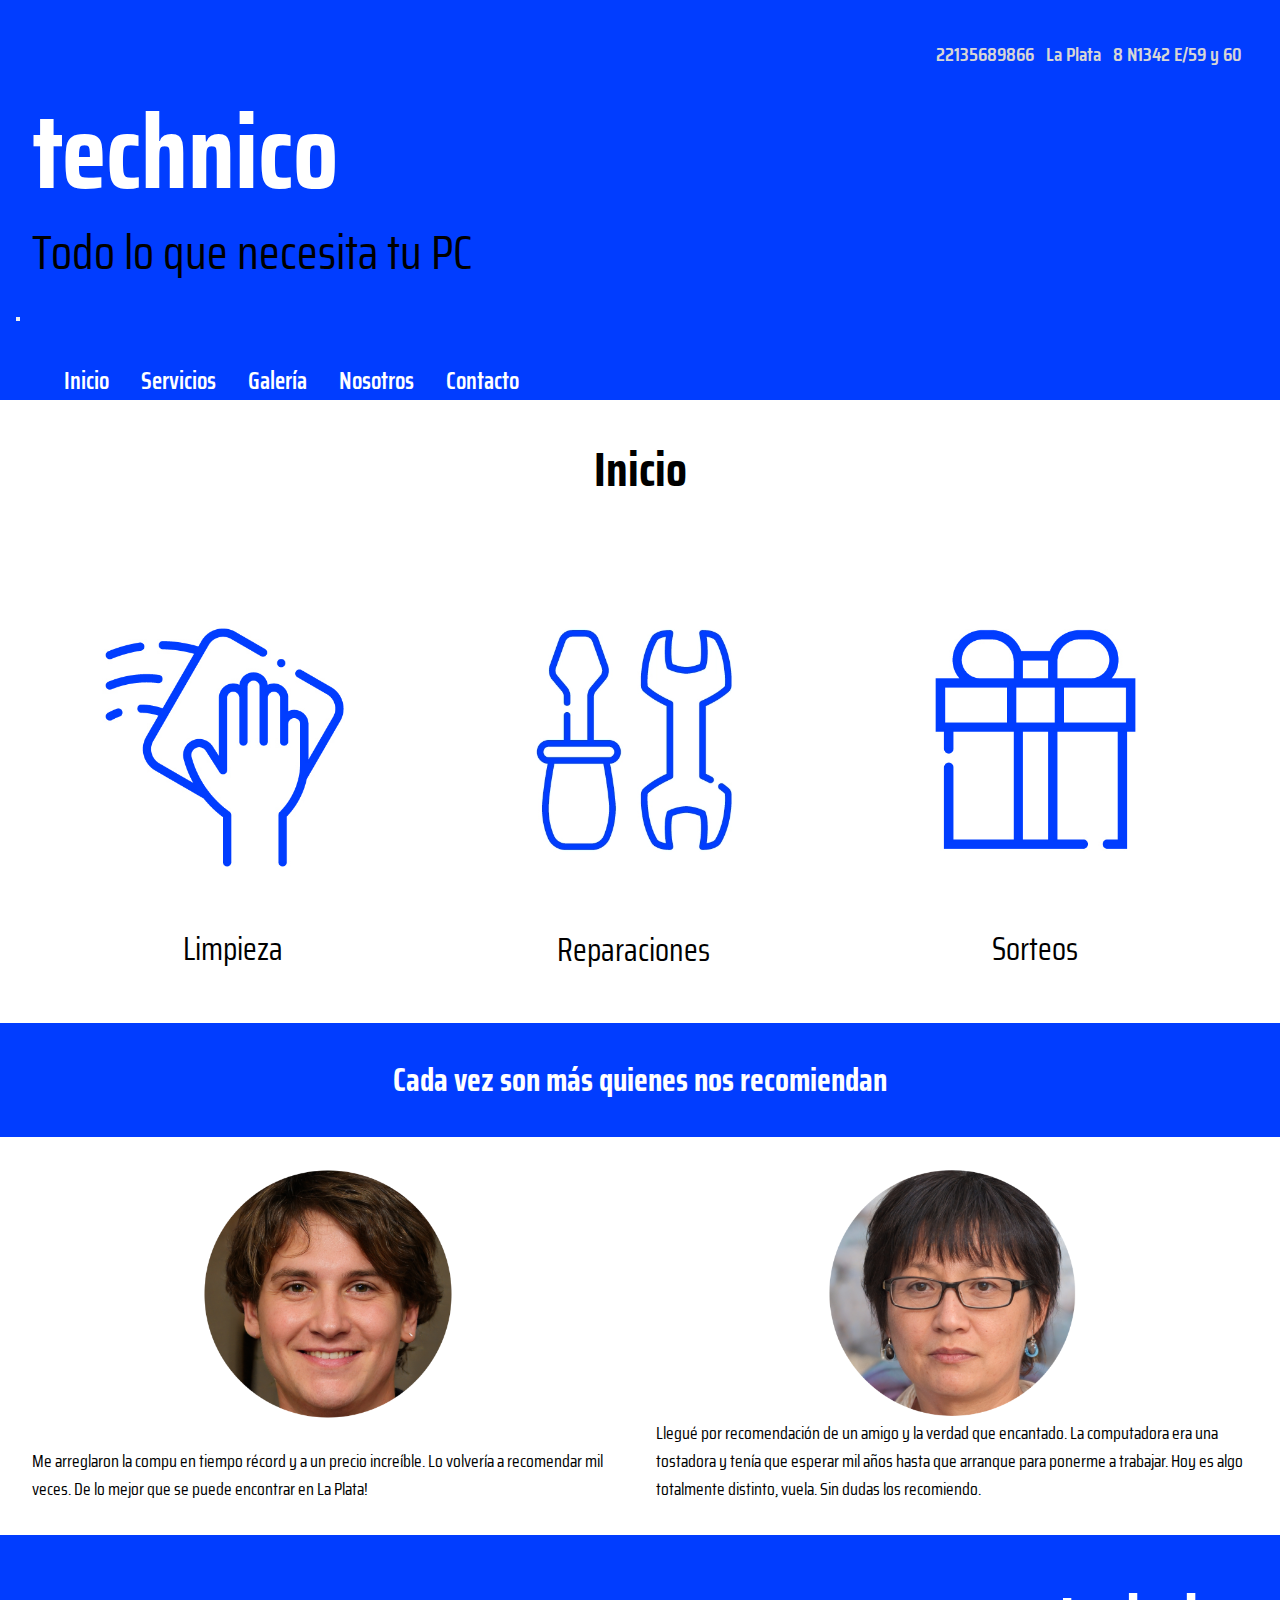
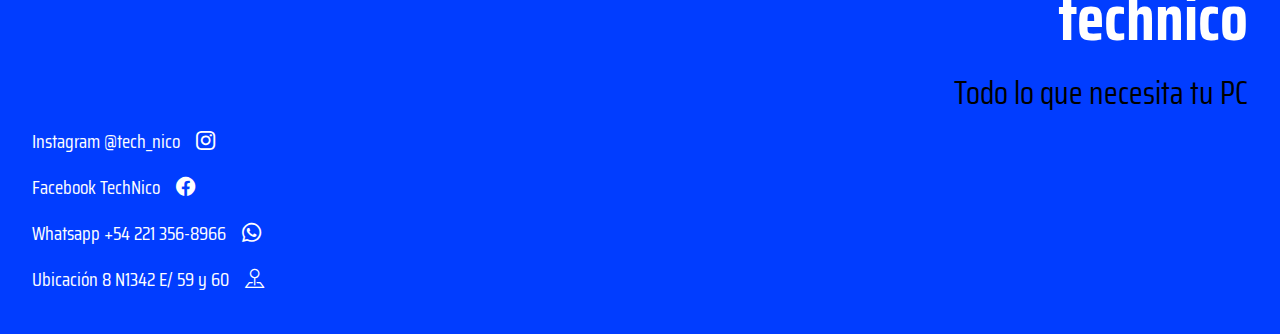
==== commit 8809061a: "Entrega Final" ====
--- a/index.html
+++ b/index.html
@@ -1,154 +1,184 @@
 <!DOCTYPE html>
 <html lang="es">
-  <head>
-    <meta charset="UTF-8" />
-    <meta http-equiv="X-UA-Compatible" content="IE=edge" />
-    <meta name="viewport" content="width=device-width, initial-scale=1.0" />
-    <title>TechNico</title>
-    <link rel="pre  <link rel="preconnect" href="https://fonts.gstatic.com" crossorigin />
-    <link href="https://fonts.googleapis.com/css2?family=Saira+Condensed:wght@600;900&display=swap" rel="stylesheet" />
-    <link rel="preconnect" href="https://fonts.gstatic.com" crossorigin />
-      <link rel="stylesheet" href="https://cdn.jsdelivr.net/npm/bootstrap-icons@1.8.3/font/bootstrap-icons.css">
-      <link href="https://cdn.jsdelivr.net/npm/bootstrap@5.2.0-beta1/dist/css/bootstrap.min.css" rel="stylesheet" integrity="sha384-0evHe/X+R7YkIZDRvuzKMRqM+OrBnVFBL6DOitfPri4tjfHxaWutUpFmBp4vmVor" crossorigin="anonymous">
-    <link rel="stylesheet" href="./css/style.css" />
-    <link
-    href="https://fonts.googleapis.com/css2?family=Saira+Condensed:wght@600;900&display=swap"
-    rel="stylesheet" />
-    <link
-      rel="shortcut icon"
-      href="./media/icono.png"
-      type="image/x-icon"
-    />
-<title> Servicios informáticos | Reparación de PC y Notebooks </title>
-<meta name="description" content="Lo mejor en reparación de PC. Precios y ofertas imbatibles">
- </head>
 
-  <body>
-    <header class="container-fluid header">
+<head>
+  <meta charset="UTF-8" />
+  <meta http-equiv="X-UA-Compatible" content="IE=edge" />
+  <meta name="viewport" content="width=device-width, initial-scale=1.0" />
+  <title>TechNico</title>
 
-      <div class="container-fluid contacto">
-        <span> 22135689866 </span> <span> La Plata </span>
-        <span> 8 N1342 E/59 y 60 </span>
+  <!-- Bootstrap -->
+
+  <link rel="stylesheet" href="https://cdn.jsdelivr.net/npm/bootstrap-icons@1.8.3/font/bootstrap-icons.css" />
+
+  <link href="https://cdn.jsdelivr.net/npm/bootstrap@5.2.0-beta1/dist/css/bootstrap.min.css" rel="stylesheet"
+    integrity="sha384-0evHe/X+R7YkIZDRvuzKMRqM+OrBnVFBL6DOitfPri4tjfHxaWutUpFmBp4vmVor" crossorigin="anonymous" />
+
+  <!-- CSS -->
+  <link rel="stylesheet" href="./css/style.css" />
+
+  <!-- Tipografía -->
+
+  <link rel="pre  <link rel=" preconnect" href="https://fonts.gstatic.com" crossorigin />
+  <link href="https://fonts.googleapis.com/css2?family=Saira+Condensed:wght@600;900&display=swap" rel="stylesheet" />
+  <link rel="preconnect" href="https://fonts.gstatic.com" crossorigin />
+  <link href="https://fonts.googleapis.com/css2?family=Saira+Condensed:wght@600;900&display=swap" rel="stylesheet" />
+
+  <!-- Icono -->
+
+  <link rel="shortcut icon" href="./media/icono.webp" type="image/x-icon" />
+
+  <!-- Data -->
+
+  <title> Servicios informáticos | Reparación de PC y Notebooks </title>
+  <meta name="description" content="Lo mejor en reparación de PC. Precios y ofertas imbatibles">
+</head>
+
+<body>
+  <header class="container-fluid header">
+
+    <div class="container-fluid contacto">
+      <span> 22135689866 </span> <span> La Plata </span>
+      <span> 8 N1342 E/59 y 60 </span>
+    </div>
+
+    <p class="titulo">technico</p>
+    <p class="subtit">Todo lo que necesita tu PC</p>
+
+    <nav class="navbar navbar-expand-lg menu p-0" style="background-color: #013dff;">
+
+
+      <button class="navbar-toggler" type="button" data-bs-toggle="collapse" data-bs-target="#navbarNav"
+        aria-controls="navbarNav" aria-expanded="false" aria-label="Toggle navigation">
+        <span class="navbar-toggler-icon"></span>
+      </button>
+      <div class="collapse navbar-collapse" id="navbarNav">
+        <ul class="navbar-nav m-0 p-0">
+          <li class="nav-item">
+            <a class="nav-link active" aria-current="page" href="./index.html">Inicio</a>
+          </li>
+          <li class="nav-item">
+            <a class="nav-link" href="./pages/servicios.html">Servicios</a>
+          </li>
+          <li class="nav-item">
+            <a class="nav-link" href="./pages/galeria.html">Galería</a>
+          </li>
+          <li class="nav-item">
+            <a class="nav-link" href="./pages/nosotros.html">Nosotros</a>
+          </li>
+          <li class="nav-item">
+            <a class="nav-link" href="./pages/contacto.html">Contacto</a>
+          </li>
+        </ul>
       </div>
 
-      <p class="titulo">technico</p>
-      <p class="subtit">Todo lo que necesita tu PC</p>
+    </nav>
 
-      <nav class="navbar navbar-expand-lg menu p-0" style="background-color: #013dff;">
-       <!--  <div class="container-fluid menu"> -->
-        
-          <button class="navbar-toggler" type="button" data-bs-toggle="collapse" data-bs-target="#navbarNav" aria-controls="navbarNav" aria-expanded="false" aria-label="Toggle navigation">
-            <span class="navbar-toggler-icon"></span>
-          </button>
-          <div class="collapse navbar-collapse" id="navbarNav">
-            <ul class="navbar-nav m-0 p-0">
-              <li class="nav-item">
-                <a class="nav-link active" aria-current="page" href="./index.html">Inicio</a>
-              </li>
-              <li class="nav-item">
-                <a class="nav-link" href="./pages/servicios.html">Servicios</a>
-              </li>
-              <li class="nav-item">
-                <a class="nav-link" href="./pages/galeria.html">Galería</a>
-              </li>
-              <li class="nav-item">
-                <a class="nav-link" href="./pages/nosotros.html">Nosotros</a>
-              </li>
-              <li class="nav-item">
-                <a class="nav-link" href="./pages/contacto.html">Contacto</a>
-              </li>
-            </ul>
-          </div>
-       <!--  </div> -->
-      </nav>
+  </header>
 
-    </header>
+  <main>
+    <section class="container-fluid informatico m-0 p-0">
+      <h1>Inicio</h1>
 
-    <main>
-      <section>
-        <article class="container-fluid informatico m-0">
-          <h1>Inicio</h1>
 
-          <div class="informatico__caja">
+      <article class="informatico__caja">
 
-            <div class="informatico__img">
-              <img src="./media/limp1.jpg" alt="Limpieza" />
+        <picture class="informatico__img">
 
-              <span> Limpiezas </span>
-            </div>
+          <source media="(min-width:800px)" srcset="./media/limp1.svg" />
 
-            <div class="informatico__img">
-              <img src="./media/rep1.jpg" alt="Reparaciones" />
+          <img src="./media/limp1s.svg" alt="Limpieza" />
 
-              <span> Reparaciones </span>
-            </div>
+          <span>Limpieza</span>
 
-            <div class="informatico__img">
-              <img src="./media/sorteos.jpg" alt="Sorteos" />
+        </picture>
 
-              <span> Sorteos </span>
-            </div>
-          </div>
-        </article>
-      </section>
+        <picture class="informatico__img">
+          <source media="(min-width:800px )" srcset="./media/rep1.svg">
+          <img src="./media/rep1s.svg" alt="reparaciones">
 
-      <section class="container-fluid experiencia m-0">
-        <article class="experiencia">
-          <h2 >Cada vez son más quienes nos recomiendan</h2>
+          <span> Reparaciones </span>
 
-          <div class="experiencia__caja">
-            <div class="experiencia__user">
-              <img src="./media/person.png" alt="Persona 1" />
 
-              <p>
-                Me arreglaron la compu en tiempo récord y a un precio increíble. Lo volvería a recomendar
-                mil veces. De lo mejor que se puede encontrar en La Plata!
-              </p>
-            </div>
+        </picture>
 
-            <div class="experiencia__user">
-              <img src="./media/person.png" alt="Persona 2" />
+        <picture class="informatico__img">
 
-              <p>
-                Llegué por recomendación de un amigo y la verdad que encantado. La computadora era una tostadora
-                y tenía que esperar mil años hasta que arranque para ponerme a trabajar. Hoy es algo totalmente
-                distinto, vuela. Sin dudas los recomiendo.
-              </p>
-            </div>
-          </div>
-        </article>
-      </section>
-    </main>
+          <source media="(min-width:800px)" srcset="./media/sorteos.svg">
+          <img src="./media/sorteoss.svg" alt="Sorteos" />
 
-    <footer class="container-fluid pie m-0">
-      <p class="pie__titulo">technico</p>
+          <span> Sorteos </span>
 
-      <p class="pie__sub">Todo lo que necesita tu PC</p>
+        </picture>
+      </article>
+    </section>
 
-      <div class="pie__contacto">
-        <span>Instagram @tech_nico </span>
+    <section class="container-fluid experiencia m-0">
+      <article class="experiencia">
+        <h2>Cada vez son más quienes nos recomiendan</h2>
 
-        <i class="bi-instagram"></i>
-      </div>
+     
+        <div class="experiencia__caja">
 
-      <div class="pie__contacto">
-        <span>Facebook TechNico </span>
+          <picture class="experiencia__user">
+            <img src="./media/avatar1s.svg" alt="Persona 1" />
 
-        <i class="bi-facebook"></i>
-      </div>
+            <p>
+              Me arreglaron la compu en tiempo récord y a un precio increíble. Lo volvería a recomendar
+              mil veces. De lo mejor que se puede encontrar en La Plata!
+            </p>
+          
+          </picture>
+  
+          <picture class="experiencia__user">
+            <img src="./media/avatar2s.svg" alt="Persona 2" />
 
-      <div class="pie__contacto">
-        <span>Whatsapp +54 221 356-8966 </span>
+            <p>
+              Llegué por recomendación de un amigo y la verdad que encantado. La computadora era una tostadora
+              y tenía que esperar mil años hasta que arranque para ponerme a trabajar. Hoy es algo totalmente
+              distinto, vuela. Sin dudas los recomiendo.
+            </p>
 
-        <i class="bi-whatsapp"></i>
-      </div>
+          </picture>
+           
+        </div>
 
-      <div class="pie__contacto">
-        <span>Ubicación 8 N1342 E/ 59 y 60 </span>
+      </article>
+    </section>
+  </main>
 
-        <i class="bi-pin-map"></i>
-      </div>
-    </footer>
-    <script src="https://cdn.jsdelivr.net/npm/bootstrap@5.2.0-beta1/dist/js/bootstrap.bundle.min.js" integrity="sha384-pprn3073KE6tl6bjs2QrFaJGz5/SUsLqktiwsUTF55Jfv3qYSDhgCecCxMW52nD2" crossorigin="anonymous"></script>
-  </body>
-</html>
+  <footer class="container-fluid pie m-0">
+    <p class="pie__titulo">technico</p>
+
+    <p class="pie__sub">Todo lo que necesita tu PC</p>
+
+    <div class="pie__contacto">
+      <span>Instagram @tech_nico </span>
+
+      <i class="bi-instagram"></i>
+    </div>
+
+    <div class="pie__contacto">
+      <span>Facebook TechNico </span>
+
+      <i class="bi-facebook"></i>
+    </div>
+
+    <div class="pie__contacto">
+      <span>Whatsapp +54 221 356-8966 </span>
+
+      <i class="bi-whatsapp"></i>
+    </div>
+
+    <div class="pie__contacto">
+      <span>Ubicación 8 N1342 E/ 59 y 60 </span>
+
+      <i class="bi-pin-map"></i>
+    </div>
+  </footer>
+  <script src="https://cdn.jsdelivr.net/npm/bootstrap@5.2.0-beta1/dist/js/bootstrap.bundle.min.js"
+    integrity="sha384-pprn3073KE6tl6bjs2QrFaJGz5/SUsLqktiwsUTF55Jfv3qYSDhgCecCxMW52nD2" crossorigin="anonymous">
+  </script>
+</body>
+
+</html>--- a/css/style.css
+++ b/css/style.css
@@ -10,17 +10,64 @@
 }
 
 /* ///////// LAYOUT ///////// */
-@media (min-width: 365px) and (max-width: 799px) {
+@media (min-width: 800px) {
+  .header {
+    background-color: #013dff;
+    width: 100%;
+    height: 400px;
+    padding: 1rem;
+  }
+  .titulo {
+    color: #ffffff;
+    font-weight: bolder;
+    font-size: 6.5rem;
+    display: flex;
+    padding: 1rem;
+    flex-flow: row nowrap;
+    align-items: center;
+    justify-content: flex-start;
+    height: 120px;
+    width: 100%;
+    margin: 0;
+  }
+  .subtit {
+    font-size: 3rem;
+    display: flex;
+    padding: 1rem;
+    flex-flow: row nowrap;
+    align-items: center;
+    justify-content: flex-start;
+    height: 80px;
+    margin: 0;
+  }
+  .contacto {
+    font-weight: 600;
+    font-size: 1.25rem;
+    padding: 1rem;
+    color: #d6d6d6;
+    display: flex;
+    justify-content: end;
+  }
+  .contacto span {
+    margin: 6px;
+  }
+}
+@media (min-width: 340px) and (max-width: 799px) {
   #navbarNav {
     padding-left: 1rem;
+    display: flex;
+    justify-content: center;
   }
   .header {
     background-color: #013dff;
     width: 100%;
-    height: 600px;
+    height: 800px;
+    display: flex;
+    justify-content: center;
+    flex-flow: column;
   }
   .titulo {
-    color: black;
+    color: #ffffff;
     font-weight: bolder;
     font-size: 5rem;
     display: flex;
@@ -30,7 +77,7 @@
     height: 150px;
     width: 100%;
     margin: 0;
-    padding: 2rem;
+    padding: 1rem;
   }
   .subtit {
     font-size: 2rem;
@@ -39,6 +86,7 @@
     flex-direction: column;
     align-items: center;
     padding: 1rem;
+    margin: 0;
   }
   .contacto {
     font-weight: 600;
@@ -52,92 +100,56 @@
     margin: 0.5rem;
   }
 }
+#navbarNav {
+  padding: 1rem;
+}
+
+@media (min-width: 365px) and (max-width: 799px) {
+  .menu {
+    font-weight: 600;
+    font-size: 1.5rem;
+    padding: 0.5rem;
+    display: flex;
+    justify-content: center;
+    background-color: #013dff;
+  }
+  .menu ul {
+    padding: 1rem;
+    list-style: none;
+    text-align: center;
+  }
+  .menu li {
+    list-style-type: none;
+  }
+  .menu li a {
+    text-decoration: none;
+    color: #ffffff;
+    padding: 1rem;
+  }
+}
 @media (min-width: 800px) {
-  .header {
-    background-color: #013dff;
-    width: 100%;
-    height: 400px;
-    padding: 1rem;
-  }
-  .titulo {
-    color: #ffffff;
-    font-weight: bolder;
-    font-size: 6.5rem;
-    display: flex;
-    padding: 1rem;
-    flex-flow: row nowrap;
-    align-items: center;
-    justify-content: flex-start;
-    height: 120px;
-    width: 100%;
-    margin: 0;
-  }
-  .subtit {
-    font-size: 3rem;
-    display: flex;
-    flex-flow: row nowrap;
-    align-items: center;
-    justify-content: flex-start;
-    height: 80px;
-    margin: 0;
-  }
-  .contacto {
-    font-weight: 600;
-    font-size: 1.25rem;
-    padding: 1rem;
-    color: #d6d6d6;
-    display: flex;
-    justify-content: end;
-  }
-  .contacto span {
-    margin: 6px;
-  }
-}
-.menu {
-  font-weight: 600;
-  font-size: 1.5rem;
-  padding: 0.5rem;
-  display: flex;
-  justify-content: center;
-  background-color: #013dff;
-}
-.menu ul {
-  padding: 1rem;
-  list-style: none;
-  text-align: center;
-}
-.menu li {
-  list-style-type: none;
-}
-.menu li a {
-  text-decoration: none;
-  color: #ffffff;
-  padding: 1rem;
-}
-@media (min-width: 1024px) {
-  .menu .menu {
+  .menu {
     font-weight: 600;
     font-size: 1.5rem;
     height: 100px;
     color: #d6d6d6;
   }
-  .menu .menu ul {
+  .menu ul {
     display: flex;
     flex-flow: row wrap;
     padding: 1rem;
     justify-content: start;
     width: 100%;
   }
-  .menu .menu li {
+  .menu li {
     list-style-type: none;
   }
-  .menu .menu li a {
+  .menu li a {
     text-decoration: none;
     color: #ffffff;
     padding: 1rem;
   }
 }
-
 /* ///////////////////// FOOTER /////////////////////////////
  */
 @media (min-width: 365px) and (max-width: 799px) {
@@ -177,14 +189,15 @@
   .pie {
     list-style-type: none;
     background-color: #013dff;
+    padding: 2rem;
   }
   .pie__titulo {
     font-size: 4rem;
     color: white;
     font-weight: bolder;
-    height: 100px;
-    width: 100%;
-    padding: 2rem;
+    /* height: 100px; */
+    width: 100%;
+    padding: 0;
     display: flex;
     justify-content: end;
   }
@@ -194,7 +207,7 @@
     text-align: end;
     font-size: 2rem;
     align-items: center;
-    padding: 2rem;
+    padding: 0;
   }
   .pie__contacto {
     display: flex;
@@ -203,96 +216,112 @@
   .pie__contacto span {
     display: flex;
     margin: 0;
-    font-size: 1.5rem;
+    font-size: 1.2rem;
     align-items: center;
     justify-content: end;
     color: white;
-    padding: 1rem;
   }
   .pie__contacto i {
-    font-size: 2rem;
+    font-size: 1.2rem;
     color: white;
-    padding: 1rem;
-  }
-}
-/* /////////////// FORM //////////////////////
- */
-.contacto form {
-  display: flex;
-  flex-flow: column wrap;
-  align-items: center;
-  padding: 1rem;
-}
-
-@media (min-width: 1024px) {
-  .contacto form {
-    display: flex;
-    flex-flow: row wrap;
-    justify-content: center;
-    padding: 1rem;
+    padding: 0.5rem 1rem;
   }
 }
 /* ///// PAGINAS //// */
-@media (min-width: 360px) {
-  .informatico {
-    padding: 1rem;
-  }
-  .informatico h1 {
-    font-size: 3.5rem;
-    padding: 1rem;
-    display: flex;
-    flex-flow: row nowrap;
-    align-items: center;
-    justify-content: center;
-  }
-  .informatico__caja {
+/* ------------- contacto --------------- */
+@media (min-width: 800px) {
+  .comunicate {
+    display: grid;
+    overflow: hidden;
+    width: 100%;
+    row-gap: 40px;
+    grid-template-areas: "titulo titulo titulo" "imagen texto info";
+  }
+  .comunicate h1 {
+    grid-area: titulo;
+    display: flex;
+    font-size: 3rem;
+    padding: 1rem;
+    width: 100%;
+    align-items: center;
+    justify-content: center;
+  }
+  .comunicate__img {
+    grid-area: imagen;
     display: flex;
     flex-flow: column wrap;
-    padding: 1rem;
+    align-items: center;
+    justify-content: center;
+    padding: 1rem;
+    max-width: 100%;
+  }
+  .comunicate__img span {
+    font-size: 2rem;
+  }
+  .comunicate__img img {
+    max-width: 100%;
+    padding: 1rem;
+  }
+  .comunicate__text {
+    grid-area: texto;
+    display: flex;
+    justify-content: center;
+    align-self: center;
+    max-width: 100%;
+    border: 1px dotted;
+  }
+  .comunicate__info {
+    grid-area: info;
+    display: flex;
+    flex-direction: column;
+    justify-content: center;
     align-content: center;
-    text-align: center;
-  }
-  .informatico__img {
-    padding: 1rem;
-    display: flex;
-    flex-direction: column;
-    font-size: 2rem;
-    text-align: center;
-    max-width: 100%;
-  }
-  .experiencia h2 {
-    font-size: 2rem;
-    padding: 1rem;
-    display: flex;
-    flex-flow: row nowrap;
-    align-items: center;
-    justify-content: center;
-    text-align: center;
-    background-color: #013dff;
-    color: #ffffff;
-    width: 100%;
-  }
-  .experiencia__caja {
-    display: flex;
-    flex-flow: column wrap;
-    padding: 1rem;
-    justify-content: center;
-    max-width: 100%;
+    padding: 1rem;
+  }
+  .comunicate__info input {
+    max-width: 100%;
+  }
+}
+@media (min-width: 360px) and (max-width: 799px) {
+  .comunicate h1 {
+    font-size: 3rem;
+    padding: 1rem;
+    display: flex;
+    flex-flow: row nowrap;
+    align-items: center;
+    justify-content: center;
+  }
+  .comunicate__img {
+    display: flex;
+    flex-flow: column;
+    align-items: center;
+    justify-content: center;
+    max-width: 100%;
+  }
+  .comunicate__img span {
+    font-size: 2rem;
+  }
+  .comunicate__img img {
+    object-fit: cover;
+    max-width: 100%;
+    padding: 1rem;
+  }
+  .comunicate__text {
+    display: flex;
+    justify-content: center;
+    align-self: center;
+    max-width: 100%;
+    border: 1px dotted;
+  }
+  .comunicate__info {
+    display: flex;
+    flex-direction: column;
+    justify-content: center;
     align-content: center;
-  }
-  .experiencia__user {
-    padding: 1rem;
-    display: flex;
-    flex-direction: column;
-    font-size: 1rem;
-    text-align: center;
-  }
-  .experiencia__user img {
-    width: 100%;
-  }
-  .experiencia__user p {
-    font-size: 1rem;
-    width: 100%;
+    padding: 1rem;
+  }
+  .comunicate__info input {
+    max-width: 100%;
   }
 }
 @media (min-width: 800px) {
@@ -300,9 +329,10 @@
     padding: 1rem;
   }
   .informatico h1 {
-    font-size: 3.5rem;
-    padding: 1rem;
-    display: flex;
+    font-size: 3rem;
+    padding: 1rem;
+    display: flex;
+    text-align: center;
     flex-flow: row nowrap;
     align-items: center;
     justify-content: center;
@@ -320,8 +350,13 @@
     padding: 1rem;
     display: flex;
     flex-direction: column;
-    font-size: 2rem;
-    text-align: center;
+  }
+  .informatico span {
+    display: flex;
+    flex-direction: column;
+    align-items: center;
+    justify-content: center;
+    font-size: 2rem;
   }
   .experiencia h2 {
     font-size: 2rem;
@@ -353,25 +388,76 @@
     max-width: 250px;
   }
 }
-.servicios h1 {
-  font-size: 3rem;
-  padding: 1rem;
-  display: flex;
-  flex-direction: column;
-  text-align: center;
-}
-.servicios__caja {
-  display: flex;
-  flex-flow: column wrap;
-  padding: 1rem;
-  justify-content: center;
-}
-.servicios img {
-  max-width: 100%;
-  padding: 1rem;
-}
-
-@media (min-width: 1024px) {
+@media (min-width: 360px) and (max-width: 799px) {
+  .informatico {
+    padding: 1rem;
+  }
+  .informatico h1 {
+    font-size: 3rem;
+    padding: 1rem;
+    display: flex;
+    flex-flow: row nowrap;
+    align-items: center;
+    justify-content: center;
+  }
+  .informatico__caja {
+    display: flex;
+    flex-flow: column wrap;
+    padding: 1rem;
+    align-content: center;
+    text-align: center;
+  }
+  .informatico__caja__img {
+    padding: 1rem;
+    display: flex;
+    flex-direction: column;
+    max-width: 100%;
+    font-size: 2rem;
+  }
+  .informatico__caja span {
+    display: flex;
+    flex-direction: column;
+    align-items: center;
+    justify-content: center;
+    font-size: 2rem;
+    text-align: center;
+  }
+  .experiencia h2 {
+    font-size: 2rem;
+    padding: 1rem;
+    display: flex;
+    flex-flow: row nowrap;
+    align-items: center;
+    justify-content: center;
+    text-align: center;
+    background-color: #013dff;
+    color: #ffffff;
+    width: 100%;
+  }
+  .experiencia__caja {
+    display: flex;
+    flex-flow: column wrap;
+    padding: 1rem;
+    justify-content: center;
+    max-width: 100%;
+    align-content: center;
+  }
+  .experiencia__user {
+    padding: 1rem;
+    display: flex;
+    flex-direction: column;
+    font-size: 1rem;
+    text-align: center;
+  }
+  .experiencia__user img {
+    width: 100%;
+  }
+  .experiencia__user p {
+    font-size: 1rem;
+    width: 100%;
+  }
+}
+@media (min-width: 800px) {
   .servicios h1 {
     font-size: 3rem;
     padding: 1rem;
@@ -385,42 +471,75 @@
     flex-flow: row wrap;
     padding: 1rem;
     justify-content: space-evenly;
+    align-items: center;
   }
   .servicios img {
-    max-width: 50%;
-    padding: 1rem;
-  }
-}
-@media (min-width: 360px) {
-  .galeria h1 {
-    font-size: 3rem;
-    padding: 1rem;
-    display: flex;
-    justify-content: center;
+    max-width: 33%;
+    padding: 1rem;
+  }
+}
+@media (min-width: 360px) and (max-width: 799px) {
+  .servicios h1 {
+    font-size: 3rem;
+    padding: 1rem;
+    display: flex;
+    flex-direction: column;
+    text-align: center;
+  }
+  .servicios__caja {
+    display: flex;
+    flex-flow: column nowrap;
+    padding: 1rem;
+    justify-content: center;
+  }
+  .servicios__img {
+    display: flex;
+    align-items: center;
+    justify-content: center;
+    max-width: 100%;
+    padding: 1rem;
+  }
+}
+@media (min-width: 800px) {
+  .galeria {
+    display: grid;
+    overflow: hidden;
+    width: 100%;
+    row-gap: 0px;
+    grid-template-areas: "titulo titulo titulo" "video video vertical1" "video video vertical2" "horizon1 horizon2 vertical3";
   }
   .galeria img {
-    max-width: 100%;
+    max-width: 400px;
     height: 100%;
     object-fit: cover;
     transition: 0.5s;
   }
   .galeria img:hover {
-    transform: scale(1.2);
+    transform: scale(1.1);
     box-shadow: 0px 9px 28px 3px rgba(0, 0, 0, 0.9);
   }
-  .galeria video {
-    max-width: 100%;
-    object-fit: cover;
+  .galeria h1 {
+    grid-area: titulo;
+    font-size: 3rem;
+    padding: 1rem;
+    display: flex;
+    justify-content: center;
+  }
+  .galeria__video {
+    grid-area: video;
+    display: flex;
+    padding: 1rem;
+    flex-direction: column;
+    justify-content: center;
+    align-items: center;
+  }
+  .galeria__video video {
     transition: 0.5s;
-    display: flex;
-    padding: 1rem;
-    flex-direction: column;
-    justify-content: center;
-    align-items: center;
-    height: 380px;
-  }
-  .galeria video:hover {
-    transform: scale(1.2);
+    width: 100%;
+    height: 400px;
+  }
+  .galeria__video video:hover {
+    transform: scale(1.1);
     box-shadow: 0px 9px 28px 3px rgba(0, 0, 0, 0.9);
   }
   .galeria__img1 {
@@ -469,34 +588,31 @@
     padding: 1rem;
   }
 }
-@media (min-width: 360px) and (min-width: 1024px) {
-  .galeria {
-    display: grid;
-    overflow: hidden;
-    width: 100%;
-    row-gap: 40px;
-    grid-template-areas: "titulo titulo titulo" "video video vertical1" "video video vertical2" "horizon1 horizon2 vertical3";
+@media (min-width: 360px) and (max-width: 799px) {
+  .galeria h1 {
+    font-size: 3rem;
+    padding: 1rem;
+    display: flex;
+    justify-content: center;
   }
   .galeria img {
-    max-width: 400px;
-  }
-  .galeria h1 {
-    grid-area: titulo;
-    font-size: 3rem;
-    padding: 1rem;
-    display: flex;
-    justify-content: center;
+    max-width: 100%;
+    height: 100%;
+    object-fit: cover;
   }
   .galeria__video {
-    grid-area: video;
-    display: flex;
-    padding: 2rem;
-    flex-direction: column;
-    justify-content: center;
-    align-items: center;
+    object-fit: cover;
+    display: flex;
+    padding: 1rem;
+    flex-direction: column;
+    justify-content: center;
+    align-items: center;
+  }
+  .galeria__video video {
+    width: 100%;
+    height: 300px;
   }
   .galeria__img1 {
-    grid-area: vertical1;
     max-width: 100%;
     display: flex;
     flex-direction: column;
@@ -505,7 +621,6 @@
     padding: 1rem;
   }
   .galeria__img2 {
-    grid-area: vertical2;
     max-width: 100%;
     display: flex;
     flex-direction: column;
@@ -514,7 +629,6 @@
     padding: 1rem;
   }
   .galeria__img3 {
-    grid-area: vertical3;
     max-width: 100%;
     display: flex;
     flex-direction: column;
@@ -523,22 +637,20 @@
     padding: 1rem;
   }
   .galeria__img4 {
-    grid-area: horizon1;
-    max-width: 100%;
-    display: flex;
-    flex-direction: column;
-    justify-content: center;
-    align-items: center;
-    padding: 1rem 0.5rem;
+    max-width: 100%;
+    display: flex;
+    flex-direction: column;
+    justify-content: center;
+    align-items: center;
+    padding: 1rem;
   }
   .galeria__img5 {
-    grid-area: horizon2;
-    max-width: 100%;
-    display: flex;
-    flex-direction: column;
-    justify-content: center;
-    align-items: center;
-    padding: 1rem 0.5rem;
+    max-width: 100%;
+    display: flex;
+    flex-direction: column;
+    justify-content: center;
+    align-items: center;
+    padding: 1rem;
   }
 }
 .nosotros h1 {
@@ -592,38 +704,5 @@
     padding: 1rem 2.25rem 2rem 2.25rem;
   }
 }
-/* ------------- contacto --------------- */
-.contacto h1 {
-  font-size: 2rem;
-  padding: 1rem;
-  display: flex;
-  flex-flow: column wrap;
-  align-items: center;
-}
-.contacto__datos {
-  padding: 1rem;
-  display: flex;
-  flex-direction: column;
-  font-size: 2.5rem;
-  text-align: center;
-}
-
-@media (min-width: 1024px) {
-  .contacto h1 {
-    font-size: 2rem;
-    padding: 2rem 2.25rem;
-    display: flex;
-    flex-flow: row nowrap;
-    align-items: center;
-    justify-content: center;
-  }
-  .contacto__datos {
-    padding-left: 0.5rem;
-    display: flex;
-    flex-direction: column;
-    font-size: 2.5rem;
-    text-align: center;
-  }
-}
 
 /*# sourceMappingURL=style.css.map */
